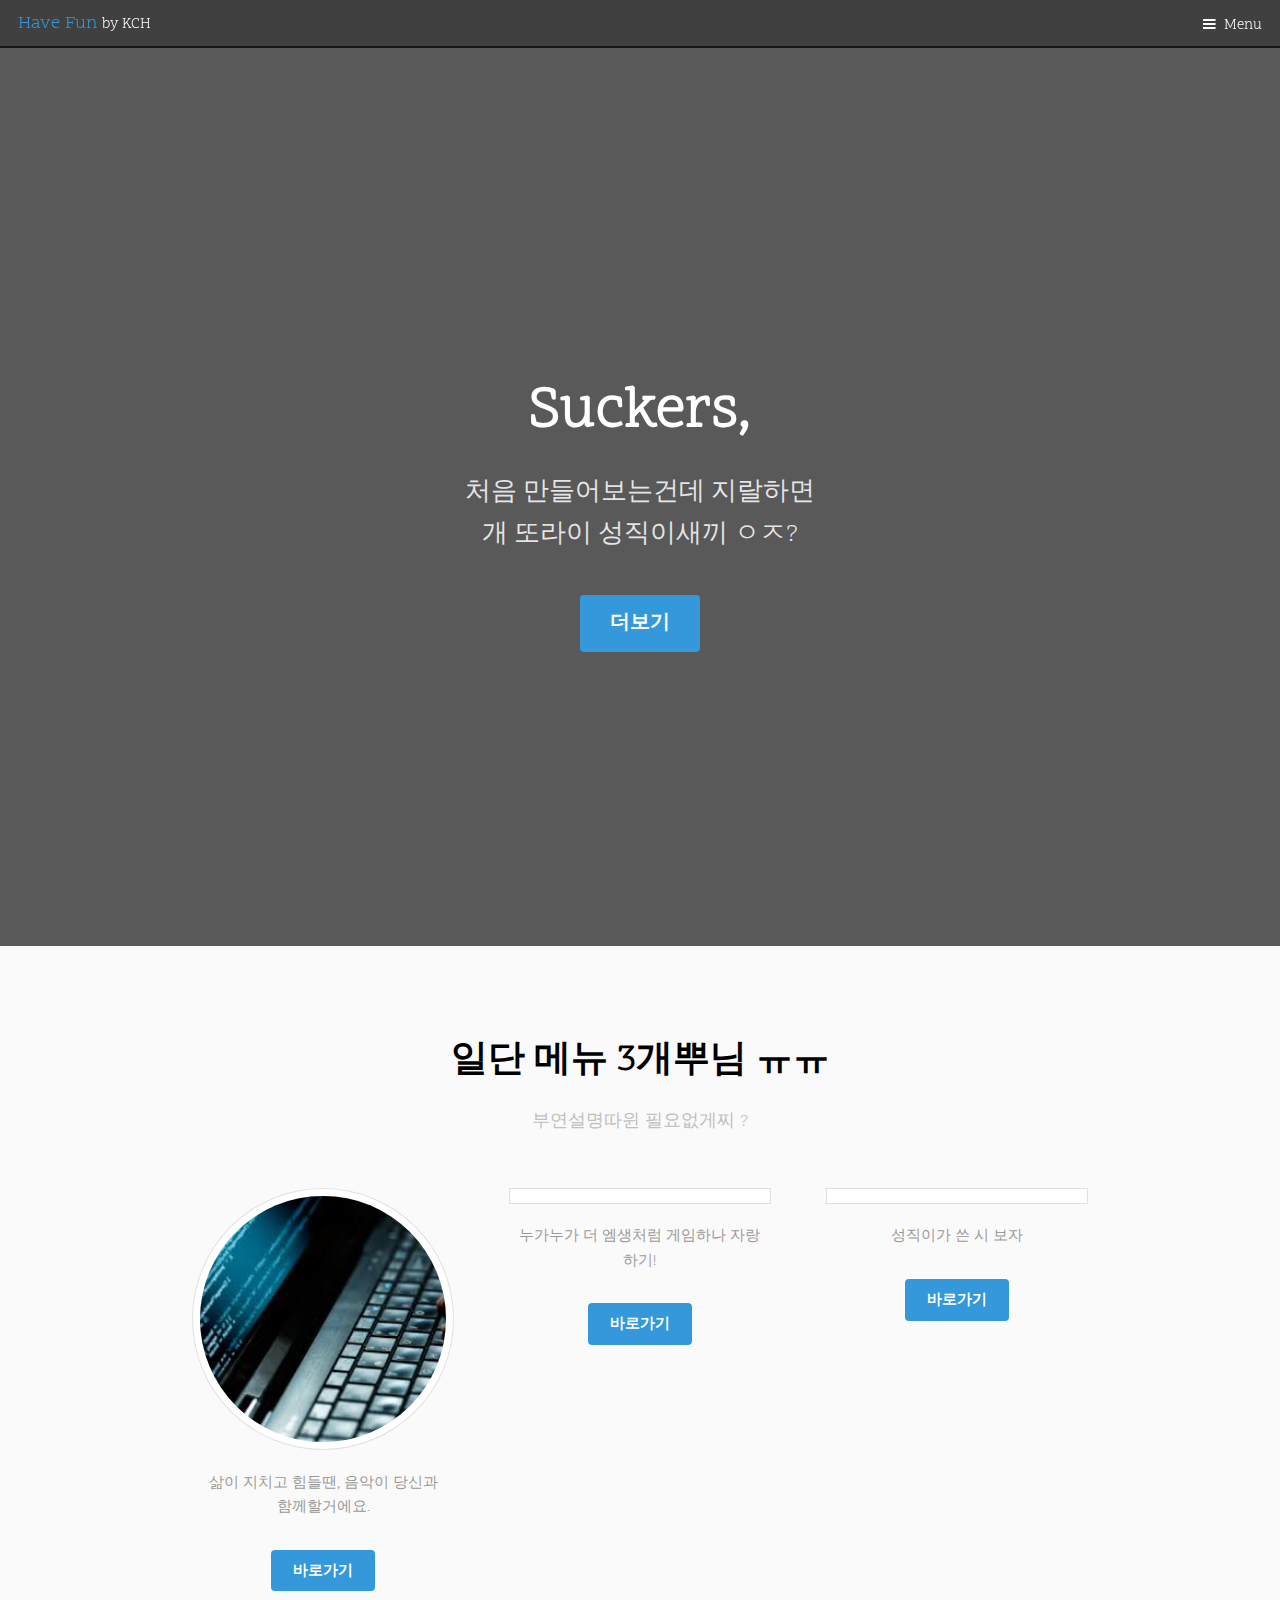
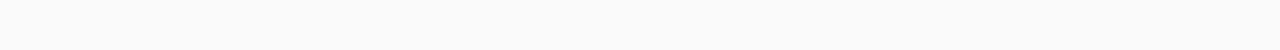
==== BangBae/index.html @ 7d3a0582 "this is new version" ====
<!DOCTYPE html>
<html>
<head>
<meta charset="utf-8">
<link rel="stylesheet" href="assets/css/main.css" />
<meta name="viewport" content="width=device-width, initial-scale=1" />
<meta name="description" content="방배동 삼총사의 음악, 시 공유 공간" />
<meta name="author" content="dadasa13@naver.com" />
<title>Lg.gg 방배동삼총사 미행하기</title>
</head>
<body class="subpage">
<!-- Header -->
  <header id="header">
    <div class="logo"><a href="index.html">Have Fun <span>by KCH</span></a></div>
    <a href="#menu">Menu</a>
  </header>

<!-- Nav -->
  <nav id="menu">
    <ul class="links">
      <li><a href="music.html">Music</a></li>
      <li><a href="game.html">Game</a></li>
    </ul>
  </nav>
  <!-- Banner -->
    <section id="banner">
      <div class="inner">
        <header>
          <h1>Suckers,</h1>
          <p>처음 만들어보는건데 지랄하면<br />개 또라이 성직이새끼 ㅇㅈ?</p>
        </header>
        <a href="#main" class="button big scrolly">더보기</a>
      </div>
    </section>

<!-- Main -->
<div id="main">
    <!-- Section -->
      <section class="wrapper style1">
        <div class="inner">
          <header class="align-center">
            <h2>일단 메뉴 3개뿌님 ㅠㅠ</h2>
            <p>부연설명따윈 필요없게찌 ?</p>
          </header>
          <div class="flex flex-3">
            <div class="col align-center">
              <div class="image round fit">
                <img src="[data-uri]" alt="" />
              </div>
              <p>삶이 지치고 힘들땐, 음악이 당신과 함께할거에요.</p>
              <a href="#" class="button">바로가기</a>
            </div>
            <div class="col align-center">
              <div class="image round fit">
                <img src="https://sapphirenation.net/wp-content/uploads/2017/07/steam2-320x320.jpg" alt="" />
              </div>
              <p>누가누가 더 엠생처럼 게임하나 자랑하기!</p>
              <a href="#" class="button">바로가기</a>
            </div>
            <div class="col align-center">
              <div class="image round fit">
                <img src="https://encrypted-tbn0.gstatic.com/images?q=tbn:ANd9GcQUKc3WonQdicKUyF29JamQzhBdy5pKnzh16ILfy3M6MS7zF0abfA" alt="" />
              </div>
              <p>성직이가 쓴 시 보자</p>
              <a href="#" class="button">바로가기</a>
            </div>
          </div>
        </div>
      </section>
  </div>
  <!-- Scripts -->
    <script src="assets/js/jquery.min.js"></script>
    <script src="assets/js/jquery.scrolly.min.js"></script>
    <script src="assets/js/jquery.scrollex.min.js"></script>
    <script src="assets/js/skel.min.js"></script>
    <script src="assets/js/util.js"></script>
    <script src="assets/js/main.js"></script>
</body>
</html>
---- BangBae/assets/css/main.css ----
@charset "UTF-8";
@import url(font-awesome.min.css);
@import url("https://fonts.googleapis.com/css?family=Scope+One|Trocchi");

/*
	Urban by TEMPLATED
	templated.co @templatedco
	Released for free under the Creative Commons Attribution 3.0 license (templated.co/license)
*/

/* Reset */

	html, body, div, span, applet, object, iframe, h1, h2, h3, h4, h5, h6, p, blockquote, pre, a, abbr, acronym, address, big, cite, code, del, dfn, em, img, ins, kbd, q, s, samp, small, strike, strong, sub, sup, tt, var, b, u, i, center, dl, dt, dd, ol, ul, li, fieldset, form, label, legend, table, caption, tbody, tfoot, thead, tr, th, td, article, aside, canvas, details, embed, figure, figcaption, footer, header, hgroup, menu, nav, output, ruby, section, summary, time, mark, audio, video {
		margin: 0;
		padding: 0;
		border: 0;
		font-size: 100%;
		font: inherit;
		vertical-align: baseline;
	}

	article, aside, details, figcaption, figure, footer, header, hgroup, menu, nav, section {
		display: block;
	}

	body {
		line-height: 1;
	}

	ol, ul {
		list-style: none;
	}

	blockquote, q {
		quotes: none;
	}

	blockquote:before, blockquote:after, q:before, q:after {
		content: '';
		content: none;
	}

	table {
		border-collapse: collapse;
		border-spacing: 0;
	}

	body {
		-webkit-text-size-adjust: none;
	}

/* Box Model */

	*, *:before, *:after {
		-moz-box-sizing: border-box;
		-webkit-box-sizing: border-box;
		box-sizing: border-box;
	}

/* Containers */

	.container {
		margin-left: auto;
		margin-right: auto;
	}

	.container.\31 25\25 {
		width: 100%;
		max-width: 100em;
		min-width: 80em;
	}

	.container.\37 5\25 {
		width: 60em;
	}

	.container.\35 0\25 {
		width: 40em;
	}

	.container.\32 5\25 {
		width: 20em;
	}

	.container {
		width: 80em;
	}

	@media screen and (max-width: 1680px) {

		.container.\31 25\25 {
			width: 100%;
			max-width: 100em;
			min-width: 80em;
		}

		.container.\37 5\25 {
			width: 60em;
		}

		.container.\35 0\25 {
			width: 40em;
		}

		.container.\32 5\25 {
			width: 20em;
		}

		.container {
			width: 80em;
		}

	}

	@media screen and (max-width: 1280px) {

		.container.\31 25\25 {
			width: 100%;
			max-width: 81.25em;
			min-width: 65em;
		}

		.container.\37 5\25 {
			width: 48.75em;
		}

		.container.\35 0\25 {
			width: 32.5em;
		}

		.container.\32 5\25 {
			width: 16.25em;
		}

		.container {
			width: 65em;
		}

	}

	@media screen and (max-width: 980px) {

		.container.\31 25\25 {
			width: 100%;
			max-width: 112.5%;
			min-width: 90%;
		}

		.container.\37 5\25 {
			width: 67.5%;
		}

		.container.\35 0\25 {
			width: 45%;
		}

		.container.\32 5\25 {
			width: 22.5%;
		}

		.container {
			width: 90%;
		}

	}

	@media screen and (max-width: 736px) {

		.container.\31 25\25 {
			width: 100%;
			max-width: 112.5%;
			min-width: 90%;
		}

		.container.\37 5\25 {
			width: 67.5%;
		}

		.container.\35 0\25 {
			width: 45%;
		}

		.container.\32 5\25 {
			width: 22.5%;
		}

		.container {
			width: 90% !important;
		}

	}

	@media screen and (max-width: 480px) {

		.container.\31 25\25 {
			width: 100%;
			max-width: 112.5%;
			min-width: 90%;
		}

		.container.\37 5\25 {
			width: 67.5%;
		}

		.container.\35 0\25 {
			width: 45%;
		}

		.container.\32 5\25 {
			width: 22.5%;
		}

		.container {
			width: 90% !important;
		}

	}

/* Grid */

	.row {
		border-bottom: solid 1px transparent;
		-moz-box-sizing: border-box;
		-webkit-box-sizing: border-box;
		box-sizing: border-box;
	}

	.row > * {
		float: left;
		-moz-box-sizing: border-box;
		-webkit-box-sizing: border-box;
		box-sizing: border-box;
	}

	.row:after, .row:before {
		content: '';
		display: block;
		clear: both;
		height: 0;
	}

	.row.uniform > * > :first-child {
		margin-top: 0;
	}

	.row.uniform > * > :last-child {
		margin-bottom: 0;
	}

	.row.\30 \25 > * {
		padding: 0 0 0 0em;
	}

	.row.\30 \25 {
		margin: 0 0 -1px 0em;
	}

	.row.uniform.\30 \25 > * {
		padding: 0em 0 0 0em;
	}

	.row.uniform.\30 \25 {
		margin: 0em 0 -1px 0em;
	}

	.row > * {
		padding: 0 0 0 2em;
	}

	.row {
		margin: 0 0 -1px -2em;
	}

	.row.uniform > * {
		padding: 2em 0 0 2em;
	}

	.row.uniform {
		margin: -2em 0 -1px -2em;
	}

	.row.\32 00\25 > * {
		padding: 0 0 0 4em;
	}

	.row.\32 00\25 {
		margin: 0 0 -1px -4em;
	}

	.row.uniform.\32 00\25 > * {
		padding: 4em 0 0 4em;
	}

	.row.uniform.\32 00\25 {
		margin: -4em 0 -1px -4em;
	}

	.row.\31 50\25 > * {
		padding: 0 0 0 3em;
	}

	.row.\31 50\25 {
		margin: 0 0 -1px -3em;
	}

	.row.uniform.\31 50\25 > * {
		padding: 3em 0 0 3em;
	}

	.row.uniform.\31 50\25 {
		margin: -3em 0 -1px -3em;
	}

	.row.\35 0\25 > * {
		padding: 0 0 0 1em;
	}

	.row.\35 0\25 {
		margin: 0 0 -1px -1em;
	}

	.row.uniform.\35 0\25 > * {
		padding: 1em 0 0 1em;
	}

	.row.uniform.\35 0\25 {
		margin: -1em 0 -1px -1em;
	}

	.row.\32 5\25 > * {
		padding: 0 0 0 0.5em;
	}

	.row.\32 5\25 {
		margin: 0 0 -1px -0.5em;
	}

	.row.uniform.\32 5\25 > * {
		padding: 0.5em 0 0 0.5em;
	}

	.row.uniform.\32 5\25 {
		margin: -0.5em 0 -1px -0.5em;
	}

	.\31 2u, .\31 2u\24 {
		width: 100%;
		clear: none;
		margin-left: 0;
	}

	.\31 1u, .\31 1u\24 {
		width: 91.6666666667%;
		clear: none;
		margin-left: 0;
	}

	.\31 0u, .\31 0u\24 {
		width: 83.3333333333%;
		clear: none;
		margin-left: 0;
	}

	.\39 u, .\39 u\24 {
		width: 75%;
		clear: none;
		margin-left: 0;
	}

	.\38 u, .\38 u\24 {
		width: 66.6666666667%;
		clear: none;
		margin-left: 0;
	}

	.\37 u, .\37 u\24 {
		width: 58.3333333333%;
		clear: none;
		margin-left: 0;
	}

	.\36 u, .\36 u\24 {
		width: 50%;
		clear: none;
		margin-left: 0;
	}

	.\35 u, .\35 u\24 {
		width: 41.6666666667%;
		clear: none;
		margin-left: 0;
	}

	.\34 u, .\34 u\24 {
		width: 33.3333333333%;
		clear: none;
		margin-left: 0;
	}

	.\33 u, .\33 u\24 {
		width: 25%;
		clear: none;
		margin-left: 0;
	}

	.\32 u, .\32 u\24 {
		width: 16.6666666667%;
		clear: none;
		margin-left: 0;
	}

	.\31 u, .\31 u\24 {
		width: 8.3333333333%;
		clear: none;
		margin-left: 0;
	}

	.\31 2u\24 + *,
	.\31 1u\24 + *,
	.\31 0u\24 + *,
	.\39 u\24 + *,
	.\38 u\24 + *,
	.\37 u\24 + *,
	.\36 u\24 + *,
	.\35 u\24 + *,
	.\34 u\24 + *,
	.\33 u\24 + *,
	.\32 u\24 + *,
	.\31 u\24 + * {
		clear: left;
	}

	.\-11u {
		margin-left: 91.66667%;
	}

	.\-10u {
		margin-left: 83.33333%;
	}

	.\-9u {
		margin-left: 75%;
	}

	.\-8u {
		margin-left: 66.66667%;
	}

	.\-7u {
		margin-left: 58.33333%;
	}

	.\-6u {
		margin-left: 50%;
	}

	.\-5u {
		margin-left: 41.66667%;
	}

	.\-4u {
		margin-left: 33.33333%;
	}

	.\-3u {
		margin-left: 25%;
	}

	.\-2u {
		margin-left: 16.66667%;
	}

	.\-1u {
		margin-left: 8.33333%;
	}

	@media screen and (max-width: 1680px) {

		.row > * {
			padding: 0 0 0 2em;
		}

		.row {
			margin: 0 0 -1px -2em;
		}

		.row.uniform > * {
			padding: 2em 0 0 2em;
		}

		.row.uniform {
			margin: -2em 0 -1px -2em;
		}

		.row.\32 00\25 > * {
			padding: 0 0 0 4em;
		}

		.row.\32 00\25 {
			margin: 0 0 -1px -4em;
		}

		.row.uniform.\32 00\25 > * {
			padding: 4em 0 0 4em;
		}

		.row.uniform.\32 00\25 {
			margin: -4em 0 -1px -4em;
		}

		.row.\31 50\25 > * {
			padding: 0 0 0 3em;
		}

		.row.\31 50\25 {
			margin: 0 0 -1px -3em;
		}

		.row.uniform.\31 50\25 > * {
			padding: 3em 0 0 3em;
		}

		.row.uniform.\31 50\25 {
			margin: -3em 0 -1px -3em;
		}

		.row.\35 0\25 > * {
			padding: 0 0 0 1em;
		}

		.row.\35 0\25 {
			margin: 0 0 -1px -1em;
		}

		.row.uniform.\35 0\25 > * {
			padding: 1em 0 0 1em;
		}

		.row.uniform.\35 0\25 {
			margin: -1em 0 -1px -1em;
		}

		.row.\32 5\25 > * {
			padding: 0 0 0 0.5em;
		}

		.row.\32 5\25 {
			margin: 0 0 -1px -0.5em;
		}

		.row.uniform.\32 5\25 > * {
			padding: 0.5em 0 0 0.5em;
		}

		.row.uniform.\32 5\25 {
			margin: -0.5em 0 -1px -0.5em;
		}

		.\31 2u\28xlarge\29, .\31 2u\24\28xlarge\29 {
			width: 100%;
			clear: none;
			margin-left: 0;
		}

		.\31 1u\28xlarge\29, .\31 1u\24\28xlarge\29 {
			width: 91.6666666667%;
			clear: none;
			margin-left: 0;
		}

		.\31 0u\28xlarge\29, .\31 0u\24\28xlarge\29 {
			width: 83.3333333333%;
			clear: none;
			margin-left: 0;
		}

		.\39 u\28xlarge\29, .\39 u\24\28xlarge\29 {
			width: 75%;
			clear: none;
			margin-left: 0;
		}

		.\38 u\28xlarge\29, .\38 u\24\28xlarge\29 {
			width: 66.6666666667%;
			clear: none;
			margin-left: 0;
		}

		.\37 u\28xlarge\29, .\37 u\24\28xlarge\29 {
			width: 58.3333333333%;
			clear: none;
			margin-left: 0;
		}

		.\36 u\28xlarge\29, .\36 u\24\28xlarge\29 {
			width: 50%;
			clear: none;
			margin-left: 0;
		}

		.\35 u\28xlarge\29, .\35 u\24\28xlarge\29 {
			width: 41.6666666667%;
			clear: none;
			margin-left: 0;
		}

		.\34 u\28xlarge\29, .\34 u\24\28xlarge\29 {
			width: 33.3333333333%;
			clear: none;
			margin-left: 0;
		}

		.\33 u\28xlarge\29, .\33 u\24\28xlarge\29 {
			width: 25%;
			clear: none;
			margin-left: 0;
		}

		.\32 u\28xlarge\29, .\32 u\24\28xlarge\29 {
			width: 16.6666666667%;
			clear: none;
			margin-left: 0;
		}

		.\31 u\28xlarge\29, .\31 u\24\28xlarge\29 {
			width: 8.3333333333%;
			clear: none;
			margin-left: 0;
		}

		.\31 2u\24\28xlarge\29 + *,
		.\31 1u\24\28xlarge\29 + *,
		.\31 0u\24\28xlarge\29 + *,
		.\39 u\24\28xlarge\29 + *,
		.\38 u\24\28xlarge\29 + *,
		.\37 u\24\28xlarge\29 + *,
		.\36 u\24\28xlarge\29 + *,
		.\35 u\24\28xlarge\29 + *,
		.\34 u\24\28xlarge\29 + *,
		.\33 u\24\28xlarge\29 + *,
		.\32 u\24\28xlarge\29 + *,
		.\31 u\24\28xlarge\29 + * {
			clear: left;
		}

		.\-11u\28xlarge\29 {
			margin-left: 91.66667%;
		}

		.\-10u\28xlarge\29 {
			margin-left: 83.33333%;
		}

		.\-9u\28xlarge\29 {
			margin-left: 75%;
		}

		.\-8u\28xlarge\29 {
			margin-left: 66.66667%;
		}

		.\-7u\28xlarge\29 {
			margin-left: 58.33333%;
		}

		.\-6u\28xlarge\29 {
			margin-left: 50%;
		}

		.\-5u\28xlarge\29 {
			margin-left: 41.66667%;
		}

		.\-4u\28xlarge\29 {
			margin-left: 33.33333%;
		}

		.\-3u\28xlarge\29 {
			margin-left: 25%;
		}

		.\-2u\28xlarge\29 {
			margin-left: 16.66667%;
		}

		.\-1u\28xlarge\29 {
			margin-left: 8.33333%;
		}

	}

	@media screen and (max-width: 1280px) {

		.row > * {
			padding: 0 0 0 1.5em;
		}

		.row {
			margin: 0 0 -1px -1.5em;
		}

		.row.uniform > * {
			padding: 1.5em 0 0 1.5em;
		}

		.row.uniform {
			margin: -1.5em 0 -1px -1.5em;
		}

		.row.\32 00\25 > * {
			padding: 0 0 0 3em;
		}

		.row.\32 00\25 {
			margin: 0 0 -1px -3em;
		}

		.row.uniform.\32 00\25 > * {
			padding: 3em 0 0 3em;
		}

		.row.uniform.\32 00\25 {
			margin: -3em 0 -1px -3em;
		}

		.row.\31 50\25 > * {
			padding: 0 0 0 2.25em;
		}

		.row.\31 50\25 {
			margin: 0 0 -1px -2.25em;
		}

		.row.uniform.\31 50\25 > * {
			padding: 2.25em 0 0 2.25em;
		}

		.row.uniform.\31 50\25 {
			margin: -2.25em 0 -1px -2.25em;
		}

		.row.\35 0\25 > * {
			padding: 0 0 0 0.75em;
		}

		.row.\35 0\25 {
			margin: 0 0 -1px -0.75em;
		}

		.row.uniform.\35 0\25 > * {
			padding: 0.75em 0 0 0.75em;
		}

		.row.uniform.\35 0\25 {
			margin: -0.75em 0 -1px -0.75em;
		}

		.row.\32 5\25 > * {
			padding: 0 0 0 0.375em;
		}

		.row.\32 5\25 {
			margin: 0 0 -1px -0.375em;
		}

		.row.uniform.\32 5\25 > * {
			padding: 0.375em 0 0 0.375em;
		}

		.row.uniform.\32 5\25 {
			margin: -0.375em 0 -1px -0.375em;
		}

		.\31 2u\28large\29, .\31 2u\24\28large\29 {
			width: 100%;
			clear: none;
			margin-left: 0;
		}

		.\31 1u\28large\29, .\31 1u\24\28large\29 {
			width: 91.6666666667%;
			clear: none;
			margin-left: 0;
		}

		.\31 0u\28large\29, .\31 0u\24\28large\29 {
			width: 83.3333333333%;
			clear: none;
			margin-left: 0;
		}

		.\39 u\28large\29, .\39 u\24\28large\29 {
			width: 75%;
			clear: none;
			margin-left: 0;
		}

		.\38 u\28large\29, .\38 u\24\28large\29 {
			width: 66.6666666667%;
			clear: none;
			margin-left: 0;
		}

		.\37 u\28large\29, .\37 u\24\28large\29 {
			width: 58.3333333333%;
			clear: none;
			margin-left: 0;
		}

		.\36 u\28large\29, .\36 u\24\28large\29 {
			width: 50%;
			clear: none;
			margin-left: 0;
		}

		.\35 u\28large\29, .\35 u\24\28large\29 {
			width: 41.6666666667%;
			clear: none;
			margin-left: 0;
		}

		.\34 u\28large\29, .\34 u\24\28large\29 {
			width: 33.3333333333%;
			clear: none;
			margin-left: 0;
		}

		.\33 u\28large\29, .\33 u\24\28large\29 {
			width: 25%;
			clear: none;
			margin-left: 0;
		}

		.\32 u\28large\29, .\32 u\24\28large\29 {
			width: 16.6666666667%;
			clear: none;
			margin-left: 0;
		}

		.\31 u\28large\29, .\31 u\24\28large\29 {
			width: 8.3333333333%;
			clear: none;
			margin-left: 0;
		}

		.\31 2u\24\28large\29 + *,
		.\31 1u\24\28large\29 + *,
		.\31 0u\24\28large\29 + *,
		.\39 u\24\28large\29 + *,
		.\38 u\24\28large\29 + *,
		.\37 u\24\28large\29 + *,
		.\36 u\24\28large\29 + *,
		.\35 u\24\28large\29 + *,
		.\34 u\24\28large\29 + *,
		.\33 u\24\28large\29 + *,
		.\32 u\24\28large\29 + *,
		.\31 u\24\28large\29 + * {
			clear: left;
		}

		.\-11u\28large\29 {
			margin-left: 91.66667%;
		}

		.\-10u\28large\29 {
			margin-left: 83.33333%;
		}

		.\-9u\28large\29 {
			margin-left: 75%;
		}

		.\-8u\28large\29 {
			margin-left: 66.66667%;
		}

		.\-7u\28large\29 {
			margin-left: 58.33333%;
		}

		.\-6u\28large\29 {
			margin-left: 50%;
		}

		.\-5u\28large\29 {
			margin-left: 41.66667%;
		}

		.\-4u\28large\29 {
			margin-left: 33.33333%;
		}

		.\-3u\28large\29 {
			margin-left: 25%;
		}

		.\-2u\28large\29 {
			margin-left: 16.66667%;
		}

		.\-1u\28large\29 {
			margin-left: 8.33333%;
		}

	}

	@media screen and (max-width: 980px) {

		.row > * {
			padding: 0 0 0 1.5em;
		}

		.row {
			margin: 0 0 -1px -1.5em;
		}

		.row.uniform > * {
			padding: 1.5em 0 0 1.5em;
		}

		.row.uniform {
			margin: -1.5em 0 -1px -1.5em;
		}

		.row.\32 00\25 > * {
			padding: 0 0 0 3em;
		}

		.row.\32 00\25 {
			margin: 0 0 -1px -3em;
		}

		.row.uniform.\32 00\25 > * {
			padding: 3em 0 0 3em;
		}

		.row.uniform.\32 00\25 {
			margin: -3em 0 -1px -3em;
		}

		.row.\31 50\25 > * {
			padding: 0 0 0 2.25em;
		}

		.row.\31 50\25 {
			margin: 0 0 -1px -2.25em;
		}

		.row.uniform.\31 50\25 > * {
			padding: 2.25em 0 0 2.25em;
		}

		.row.uniform.\31 50\25 {
			margin: -2.25em 0 -1px -2.25em;
		}

		.row.\35 0\25 > * {
			padding: 0 0 0 0.75em;
		}

		.row.\35 0\25 {
			margin: 0 0 -1px -0.75em;
		}

		.row.uniform.\35 0\25 > * {
			padding: 0.75em 0 0 0.75em;
		}

		.row.uniform.\35 0\25 {
			margin: -0.75em 0 -1px -0.75em;
		}

		.row.\32 5\25 > * {
			padding: 0 0 0 0.375em;
		}

		.row.\32 5\25 {
			margin: 0 0 -1px -0.375em;
		}

		.row.uniform.\32 5\25 > * {
			padding: 0.375em 0 0 0.375em;
		}

		.row.uniform.\32 5\25 {
			margin: -0.375em 0 -1px -0.375em;
		}

		.\31 2u\28medium\29, .\31 2u\24\28medium\29 {
			width: 100%;
			clear: none;
			margin-left: 0;
		}

		.\31 1u\28medium\29, .\31 1u\24\28medium\29 {
			width: 91.6666666667%;
			clear: none;
			margin-left: 0;
		}

		.\31 0u\28medium\29, .\31 0u\24\28medium\29 {
			width: 83.3333333333%;
			clear: none;
			margin-left: 0;
		}

		.\39 u\28medium\29, .\39 u\24\28medium\29 {
			width: 75%;
			clear: none;
			margin-left: 0;
		}

		.\38 u\28medium\29, .\38 u\24\28medium\29 {
			width: 66.6666666667%;
			clear: none;
			margin-left: 0;
		}

		.\37 u\28medium\29, .\37 u\24\28medium\29 {
			width: 58.3333333333%;
			clear: none;
			margin-left: 0;
		}

		.\36 u\28medium\29, .\36 u\24\28medium\29 {
			width: 50%;
			clear: none;
			margin-left: 0;
		}

		.\35 u\28medium\29, .\35 u\24\28medium\29 {
			width: 41.6666666667%;
			clear: none;
			margin-left: 0;
		}

		.\34 u\28medium\29, .\34 u\24\28medium\29 {
			width: 33.3333333333%;
			clear: none;
			margin-left: 0;
		}

		.\33 u\28medium\29, .\33 u\24\28medium\29 {
			width: 25%;
			clear: none;
			margin-left: 0;
		}

		.\32 u\28medium\29, .\32 u\24\28medium\29 {
			width: 16.6666666667%;
			clear: none;
			margin-left: 0;
		}

		.\31 u\28medium\29, .\31 u\24\28medium\29 {
			width: 8.3333333333%;
			clear: none;
			margin-left: 0;
		}

		.\31 2u\24\28medium\29 + *,
		.\31 1u\24\28medium\29 + *,
		.\31 0u\24\28medium\29 + *,
		.\39 u\24\28medium\29 + *,
		.\38 u\24\28medium\29 + *,
		.\37 u\24\28medium\29 + *,
		.\36 u\24\28medium\29 + *,
		.\35 u\24\28medium\29 + *,
		.\34 u\24\28medium\29 + *,
		.\33 u\24\28medium\29 + *,
		.\32 u\24\28medium\29 + *,
		.\31 u\24\28medium\29 + * {
			clear: left;
		}

		.\-11u\28medium\29 {
			margin-left: 91.66667%;
		}

		.\-10u\28medium\29 {
			margin-left: 83.33333%;
		}

		.\-9u\28medium\29 {
			margin-left: 75%;
		}

		.\-8u\28medium\29 {
			margin-left: 66.66667%;
		}

		.\-7u\28medium\29 {
			margin-left: 58.33333%;
		}

		.\-6u\28medium\29 {
			margin-left: 50%;
		}

		.\-5u\28medium\29 {
			margin-left: 41.66667%;
		}

		.\-4u\28medium\29 {
			margin-left: 33.33333%;
		}

		.\-3u\28medium\29 {
			margin-left: 25%;
		}

		.\-2u\28medium\29 {
			margin-left: 16.66667%;
		}

		.\-1u\28medium\29 {
			margin-left: 8.33333%;
		}

	}

	@media screen and (max-width: 736px) {

		.row > * {
			padding: 0 0 0 1.25em;
		}

		.row {
			margin: 0 0 -1px -1.25em;
		}

		.row.uniform > * {
			padding: 1.25em 0 0 1.25em;
		}

		.row.uniform {
			margin: -1.25em 0 -1px -1.25em;
		}

		.row.\32 00\25 > * {
			padding: 0 0 0 2.5em;
		}

		.row.\32 00\25 {
			margin: 0 0 -1px -2.5em;
		}

		.row.uniform.\32 00\25 > * {
			padding: 2.5em 0 0 2.5em;
		}

		.row.uniform.\32 00\25 {
			margin: -2.5em 0 -1px -2.5em;
		}

		.row.\31 50\25 > * {
			padding: 0 0 0 1.875em;
		}

		.row.\31 50\25 {
			margin: 0 0 -1px -1.875em;
		}

		.row.uniform.\31 50\25 > * {
			padding: 1.875em 0 0 1.875em;
		}

		.row.uniform.\31 50\25 {
			margin: -1.875em 0 -1px -1.875em;
		}

		.row.\35 0\25 > * {
			padding: 0 0 0 0.625em;
		}

		.row.\35 0\25 {
			margin: 0 0 -1px -0.625em;
		}

		.row.uniform.\35 0\25 > * {
			padding: 0.625em 0 0 0.625em;
		}

		.row.uniform.\35 0\25 {
			margin: -0.625em 0 -1px -0.625em;
		}

		.row.\32 5\25 > * {
			padding: 0 0 0 0.3125em;
		}

		.row.\32 5\25 {
			margin: 0 0 -1px -0.3125em;
		}

		.row.uniform.\32 5\25 > * {
			padding: 0.3125em 0 0 0.3125em;
		}

		.row.uniform.\32 5\25 {
			margin: -0.3125em 0 -1px -0.3125em;
		}

		.\31 2u\28small\29, .\31 2u\24\28small\29 {
			width: 100%;
			clear: none;
			margin-left: 0;
		}

		.\31 1u\28small\29, .\31 1u\24\28small\29 {
			width: 91.6666666667%;
			clear: none;
			margin-left: 0;
		}

		.\31 0u\28small\29, .\31 0u\24\28small\29 {
			width: 83.3333333333%;
			clear: none;
			margin-left: 0;
		}

		.\39 u\28small\29, .\39 u\24\28small\29 {
			width: 75%;
			clear: none;
			margin-left: 0;
		}

		.\38 u\28small\29, .\38 u\24\28small\29 {
			width: 66.6666666667%;
			clear: none;
			margin-left: 0;
		}

		.\37 u\28small\29, .\37 u\24\28small\29 {
			width: 58.3333333333%;
			clear: none;
			margin-left: 0;
		}

		.\36 u\28small\29, .\36 u\24\28small\29 {
			width: 50%;
			clear: none;
			margin-left: 0;
		}

		.\35 u\28small\29, .\35 u\24\28small\29 {
			width: 41.6666666667%;
			clear: none;
			margin-left: 0;
		}

		.\34 u\28small\29, .\34 u\24\28small\29 {
			width: 33.3333333333%;
			clear: none;
			margin-left: 0;
		}

		.\33 u\28small\29, .\33 u\24\28small\29 {
			width: 25%;
			clear: none;
			margin-left: 0;
		}

		.\32 u\28small\29, .\32 u\24\28small\29 {
			width: 16.6666666667%;
			clear: none;
			margin-left: 0;
		}

		.\31 u\28small\29, .\31 u\24\28small\29 {
			width: 8.3333333333%;
			clear: none;
			margin-left: 0;
		}

		.\31 2u\24\28small\29 + *,
		.\31 1u\24\28small\29 + *,
		.\31 0u\24\28small\29 + *,
		.\39 u\24\28small\29 + *,
		.\38 u\24\28small\29 + *,
		.\37 u\24\28small\29 + *,
		.\36 u\24\28small\29 + *,
		.\35 u\24\28small\29 + *,
		.\34 u\24\28small\29 + *,
		.\33 u\24\28small\29 + *,
		.\32 u\24\28small\29 + *,
		.\31 u\24\28small\29 + * {
			clear: left;
		}

		.\-11u\28small\29 {
			margin-left: 91.66667%;
		}

		.\-10u\28small\29 {
			margin-left: 83.33333%;
		}

		.\-9u\28small\29 {
			margin-left: 75%;
		}

		.\-8u\28small\29 {
			margin-left: 66.66667%;
		}

		.\-7u\28small\29 {
			margin-left: 58.33333%;
		}

		.\-6u\28small\29 {
			margin-left: 50%;
		}

		.\-5u\28small\29 {
			margin-left: 41.66667%;
		}

		.\-4u\28small\29 {
			margin-left: 33.33333%;
		}

		.\-3u\28small\29 {
			margin-left: 25%;
		}

		.\-2u\28small\29 {
			margin-left: 16.66667%;
		}

		.\-1u\28small\29 {
			margin-left: 8.33333%;
		}

	}

	@media screen and (max-width: 480px) {

		.row > * {
			padding: 0 0 0 1.25em;
		}

		.row {
			margin: 0 0 -1px -1.25em;
		}

		.row.uniform > * {
			padding: 1.25em 0 0 1.25em;
		}

		.row.uniform {
			margin: -1.25em 0 -1px -1.25em;
		}

		.row.\32 00\25 > * {
			padding: 0 0 0 2.5em;
		}

		.row.\32 00\25 {
			margin: 0 0 -1px -2.5em;
		}

		.row.uniform.\32 00\25 > * {
			padding: 2.5em 0 0 2.5em;
		}

		.row.uniform.\32 00\25 {
			margin: -2.5em 0 -1px -2.5em;
		}

		.row.\31 50\25 > * {
			padding: 0 0 0 1.875em;
		}

		.row.\31 50\25 {
			margin: 0 0 -1px -1.875em;
		}

		.row.uniform.\31 50\25 > * {
			padding: 1.875em 0 0 1.875em;
		}

		.row.uniform.\31 50\25 {
			margin: -1.875em 0 -1px -1.875em;
		}

		.row.\35 0\25 > * {
			padding: 0 0 0 0.625em;
		}

		.row.\35 0\25 {
			margin: 0 0 -1px -0.625em;
		}

		.row.uniform.\35 0\25 > * {
			padding: 0.625em 0 0 0.625em;
		}

		.row.uniform.\35 0\25 {
			margin: -0.625em 0 -1px -0.625em;
		}

		.row.\32 5\25 > * {
			padding: 0 0 0 0.3125em;
		}

		.row.\32 5\25 {
			margin: 0 0 -1px -0.3125em;
		}

		.row.uniform.\32 5\25 > * {
			padding: 0.3125em 0 0 0.3125em;
		}

		.row.uniform.\32 5\25 {
			margin: -0.3125em 0 -1px -0.3125em;
		}

		.\31 2u\28xsmall\29, .\31 2u\24\28xsmall\29 {
			width: 100%;
			clear: none;
			margin-left: 0;
		}

		.\31 1u\28xsmall\29, .\31 1u\24\28xsmall\29 {
			width: 91.6666666667%;
			clear: none;
			margin-left: 0;
		}

		.\31 0u\28xsmall\29, .\31 0u\24\28xsmall\29 {
			width: 83.3333333333%;
			clear: none;
			margin-left: 0;
		}

		.\39 u\28xsmall\29, .\39 u\24\28xsmall\29 {
			width: 75%;
			clear: none;
			margin-left: 0;
		}

		.\38 u\28xsmall\29, .\38 u\24\28xsmall\29 {
			width: 66.6666666667%;
			clear: none;
			margin-left: 0;
		}

		.\37 u\28xsmall\29, .\37 u\24\28xsmall\29 {
			width: 58.3333333333%;
			clear: none;
			margin-left: 0;
		}

		.\36 u\28xsmall\29, .\36 u\24\28xsmall\29 {
			width: 50%;
			clear: none;
			margin-left: 0;
		}

		.\35 u\28xsmall\29, .\35 u\24\28xsmall\29 {
			width: 41.6666666667%;
			clear: none;
			margin-left: 0;
		}

		.\34 u\28xsmall\29, .\34 u\24\28xsmall\29 {
			width: 33.3333333333%;
			clear: none;
			margin-left: 0;
		}

		.\33 u\28xsmall\29, .\33 u\24\28xsmall\29 {
			width: 25%;
			clear: none;
			margin-left: 0;
		}

		.\32 u\28xsmall\29, .\32 u\24\28xsmall\29 {
			width: 16.6666666667%;
			clear: none;
			margin-left: 0;
		}

		.\31 u\28xsmall\29, .\31 u\24\28xsmall\29 {
			width: 8.3333333333%;
			clear: none;
			margin-left: 0;
		}

		.\31 2u\24\28xsmall\29 + *,
		.\31 1u\24\28xsmall\29 + *,
		.\31 0u\24\28xsmall\29 + *,
		.\39 u\24\28xsmall\29 + *,
		.\38 u\24\28xsmall\29 + *,
		.\37 u\24\28xsmall\29 + *,
		.\36 u\24\28xsmall\29 + *,
		.\35 u\24\28xsmall\29 + *,
		.\34 u\24\28xsmall\29 + *,
		.\33 u\24\28xsmall\29 + *,
		.\32 u\24\28xsmall\29 + *,
		.\31 u\24\28xsmall\29 + * {
			clear: left;
		}

		.\-11u\28xsmall\29 {
			margin-left: 91.66667%;
		}

		.\-10u\28xsmall\29 {
			margin-left: 83.33333%;
		}

		.\-9u\28xsmall\29 {
			margin-left: 75%;
		}

		.\-8u\28xsmall\29 {
			margin-left: 66.66667%;
		}

		.\-7u\28xsmall\29 {
			margin-left: 58.33333%;
		}

		.\-6u\28xsmall\29 {
			margin-left: 50%;
		}

		.\-5u\28xsmall\29 {
			margin-left: 41.66667%;
		}

		.\-4u\28xsmall\29 {
			margin-left: 33.33333%;
		}

		.\-3u\28xsmall\29 {
			margin-left: 25%;
		}

		.\-2u\28xsmall\29 {
			margin-left: 16.66667%;
		}

		.\-1u\28xsmall\29 {
			margin-left: 8.33333%;
		}

	}

/* Basic */

	@-ms-viewport {
		width: device-width;
	}

	body {
		-ms-overflow-style: scrollbar;
	}

	@media screen and (max-width: 480px) {

		html, body {
			min-width: 320px;
		}

	}

	body {
		background: #fff;
	}

		body.is-loading *, body.is-loading *:before, body.is-loading *:after {
			-moz-animation: none !important;
			-webkit-animation: none !important;
			-ms-animation: none !important;
			animation: none !important;
			-moz-transition: none !important;
			-webkit-transition: none !important;
			-ms-transition: none !important;
			transition: none !important;
		}

/* Type */

	body {
		background-color: #fff;
		color: #999999;
	}

	body, input, select, textarea {
		font-family: "Scope One", serif;
		font-size: 13pt;
		font-weight: 300;
		line-height: 1.65;
	}

		@media screen and (max-width: 1680px) {

			body, input, select, textarea {
				font-size: 11pt;
			}

		}

		@media screen and (max-width: 1280px) {

			body, input, select, textarea {
				font-size: 11pt;
			}

		}

		@media screen and (max-width: 980px) {

			body, input, select, textarea {
				font-size: 12pt;
			}

		}

		@media screen and (max-width: 736px) {

			body, input, select, textarea {
				font-size: 12pt;
			}

		}

		@media screen and (max-width: 480px) {

			body, input, select, textarea {
				font-size: 12pt;
			}

		}

	a {
		-moz-transition: color 0.2s ease-in-out;
		-webkit-transition: color 0.2s ease-in-out;
		-ms-transition: color 0.2s ease-in-out;
		transition: color 0.2s ease-in-out;
		text-decoration: none;
	}

	strong, b {
		font-weight: 700;
	}

	em, i {
		font-style: italic;
	}

	p {
		margin: 0 0 2em 0;
	}

	h1, h2, h3, h4, h5, h6 {
		font-weight: 700;
		line-height: 1.5;
		margin: 0 0 1em 0;
	}

		h1 a, h2 a, h3 a, h4 a, h5 a, h6 a {
			color: inherit;
			text-decoration: none;
		}

	h1 {
		font-size: 3em;
		margin-bottom: .25em;
	}

		@media screen and (max-width: 736px) {

			h1 {
				font-size: 2.5em;
			}

		}

	h2 {
		font-size: 2.5em;
	}

		@media screen and (max-width: 736px) {

			h2 {
				font-size: 2em;
			}

		}

		@media screen and (max-width: 480px) {

			h2 {
				font-size: 1.5em;
			}

		}

	h3 {
		font-size: 1.75em;
	}

		@media screen and (max-width: 736px) {

			h3 {
				font-size: 1.5em;
			}

		}

		@media screen and (max-width: 480px) {

			h3 {
				font-size: 1.25em;
			}

		}

	h4 {
		font-size: 1.5em;
	}

	h5 {
		font-size: 0.9em;
	}

	h6 {
		font-size: 0.7em;
	}

	sub {
		font-size: 0.8em;
		position: relative;
		top: 0.5em;
	}

	sup {
		font-size: 0.8em;
		position: relative;
		top: -0.5em;
	}

	blockquote {
		border-left: solid 4px;
		font-style: italic;
		margin: 0 0 2em 0;
		padding: 0.5em 0 0.5em 2em;
	}

	code {
		border-radius: 4px;
		border: solid 1px;
		font-family: "Courier New", monospace;
		font-size: 0.9em;
		margin: 0 0.25em;
		padding: 0.25em 0.65em;
	}

	pre {
		-webkit-overflow-scrolling: touch;
		font-family: "Courier New", monospace;
		font-size: 0.9em;
		margin: 0 0 2em 0;
	}

		pre code {
			display: block;
			line-height: 1.75;
			padding: 1em 1.5em;
			overflow-x: auto;
		}

	header p {
		font-size: 1.25em;
	}

	hr {
		border: 0;
		border-bottom: solid 1px;
		margin: 2em 0;
	}

		hr.major {
			margin: 3em 0;
		}

	.align-left {
		text-align: left;
	}

	.align-center {
		text-align: center;
	}

	.align-right {
		text-align: right;
	}

	input, select, textarea {
		color: #000;
	}

	a {
		color: #999999;
	}

		a:hover {
			color: rgba(153, 153, 153, 0.5);
		}

	strong, b {
		color: #000;
	}

	h1, h2, h3, h4, h5, h6 {
		color: #000;
	}

	blockquote {
		border-left-color: rgba(0, 0, 0, 0.1);
	}

	code {
		background: rgba(0, 0, 0, 0.075);
		border-color: rgba(0, 0, 0, 0.1);
	}

	hr {
		border-bottom-color: rgba(0, 0, 0, 0.1);
	}

/* Box */

	.box {
		border-radius: 4px;
		border: solid 1px;
		margin-bottom: 2em;
		padding: 1.5em;
	}

		.box > :last-child,
		.box > :last-child > :last-child,
		.box > :last-child > :last-child > :last-child {
			margin-bottom: 0;
		}

		.box.alt {
			border: 0;
			border-radius: 0;
			padding: 0;
		}

	.box {
		border-color: rgba(0, 0, 0, 0.1);
	}

/* Button */

	input[type="submit"],
	input[type="reset"],
	input[type="button"],
	button,
	.button {
		-moz-appearance: none;
		-webkit-appearance: none;
		-ms-appearance: none;
		appearance: none;
		-moz-transition: background-color 0.2s ease-in-out, color 0.2s ease-in-out;
		-webkit-transition: background-color 0.2s ease-in-out, color 0.2s ease-in-out;
		-ms-transition: background-color 0.2s ease-in-out, color 0.2s ease-in-out;
		transition: background-color 0.2s ease-in-out, color 0.2s ease-in-out;
		border-radius: 4px;
		border: 0;
		cursor: pointer;
		display: inline-block;
		font-weight: 700;
		height: 2.85em;
		line-height: 2.95em;
		padding: 0 1.5em;
		text-align: center;
		text-decoration: none;
		white-space: nowrap;
	}

		input[type="submit"].icon,
		input[type="reset"].icon,
		input[type="button"].icon,
		button.icon,
		.button.icon {
			padding-left: 1.35em;
		}

			input[type="submit"].icon:before,
			input[type="reset"].icon:before,
			input[type="button"].icon:before,
			button.icon:before,
			.button.icon:before {
				margin-right: 0.5em;
			}

		input[type="submit"].fit,
		input[type="reset"].fit,
		input[type="button"].fit,
		button.fit,
		.button.fit {
			display: block;
			margin: 0 0 1em 0;
			width: 100%;
		}

		input[type="submit"].small,
		input[type="reset"].small,
		input[type="button"].small,
		button.small,
		.button.small {
			font-size: 0.8em;
		}

		input[type="submit"].big,
		input[type="reset"].big,
		input[type="button"].big,
		button.big,
		.button.big {
			font-size: 1.35em;
		}

		input[type="submit"].disabled, input[type="submit"]:disabled,
		input[type="reset"].disabled,
		input[type="reset"]:disabled,
		input[type="button"].disabled,
		input[type="button"]:disabled,
		button.disabled,
		button:disabled,
		.button.disabled,
		.button:disabled {
			-moz-pointer-events: none;
			-webkit-pointer-events: none;
			-ms-pointer-events: none;
			pointer-events: none;
			opacity: 0.25;
		}

		@media screen and (max-width: 480px) {

			input[type="submit"],
			input[type="reset"],
			input[type="button"],
			button,
			.button {
				padding: 0;
				width: 100%;
			}

		}

	input[type="submit"],
	input[type="reset"],
	input[type="button"],
	button,
	.button {
		background-color: #3498db;
		color: #fff !important;
	}

		input[type="submit"]:hover,
		input[type="reset"]:hover,
		input[type="button"]:hover,
		button:hover,
		.button:hover {
			background-color: #4aa3df;
		}

		input[type="submit"]:active,
		input[type="reset"]:active,
		input[type="button"]:active,
		button:active,
		.button:active {
			background-color: #258cd1;
		}

		input[type="submit"].alt,
		input[type="reset"].alt,
		input[type="button"].alt,
		button.alt,
		.button.alt {
			background-color: transparent;
			box-shadow: inset 0 0 0 2px rgba(0, 0, 0, 0.1);
			color: #000 !important;
		}

			input[type="submit"].alt:hover,
			input[type="reset"].alt:hover,
			input[type="button"].alt:hover,
			button.alt:hover,
			.button.alt:hover {
				background-color: rgba(0, 0, 0, 0.075);
			}

			input[type="submit"].alt:active,
			input[type="reset"].alt:active,
			input[type="button"].alt:active,
			button.alt:active,
			.button.alt:active {
				background-color: rgba(0, 0, 0, 0.15);
			}

			input[type="submit"].alt.icon:before,
			input[type="reset"].alt.icon:before,
			input[type="button"].alt.icon:before,
			button.alt.icon:before,
			.button.alt.icon:before {
				color: #bfbfbf;
			}

		input[type="submit"].special,
		input[type="reset"].special,
		input[type="button"].special,
		button.special,
		.button.special {
			background-color: #fafafa;
			color: #000 !important;
		}

			input[type="submit"].special:hover,
			input[type="reset"].special:hover,
			input[type="button"].special:hover,
			button.special:hover,
			.button.special:hover {
				background-color: white;
			}

			input[type="submit"].special:active,
			input[type="reset"].special:active,
			input[type="button"].special:active,
			button.special:active,
			.button.special:active {
				background-color: #ededed;
			}

/* Flex */

	.flex {
		display: -ms-flexbox;
		-ms-flex-pack: justify;
		display: -moz-flex;
		display: -webkit-flex;
		display: -ms-flex;
		display: flex;
		-moz-flex-wrap: wrap;
		-webkit-flex-wrap: wrap;
		-ms-flex-wrap: wrap;
		flex-wrap: wrap;
		-moz-justify-content: space-between;
		-webkit-justify-content: space-between;
		-ms-justify-content: space-between;
		justify-content: space-between;
	}

		.flex.flex-2, .flex.flex-3 {
			-moz-align-items: stretch;
			-webkit-align-items: stretch;
			-ms-align-items: stretch;
			align-items: stretch;
		}

			.flex.flex-2.center, .flex.flex-3.center {
				-moz-align-items: center;
				-webkit-align-items: center;
				-ms-align-items: center;
				align-items: center;
			}

		.flex.flex-2 .col {
			width: 48%;
		}

			.flex.flex-2 .col.col1 {
				width: 30%;
			}

			.flex.flex-2 .col.col2 {
				width: 66%;
			}

			@media screen and (max-width: 736px) {

				.flex.flex-2 .col.col1, .flex.flex-2 .col.col2 {
					width: 100%;
					margin-bottom: 2em;
				}

					.flex.flex-2 .col.col1 .image, .flex.flex-2 .col.col2 .image {
						max-width: 60%;
						margin: 0 auto 2em auto;
					}

			}

		.flex.flex-3 .col {
			width: 28%;
		}

			@media screen and (max-width: 736px) {

				.flex.flex-3 .col {
					width: 100%;
					margin-bottom: 2em;
				}

					.flex.flex-3 .col .image {
						max-width: 60%;
						margin: 0 auto 2em auto;
					}

			}

		.flex.flex-4 .col {
			width: 22%;
		}

		.flex.flex-tabs {
			-moz-flex-wrap: nowrap;
			-webkit-flex-wrap: nowrap;
			-ms-flex-wrap: nowrap;
			flex-wrap: nowrap;
		}

			.flex.flex-tabs ul {
				width: 20%;
			}

			.flex.flex-tabs .tabs {
				width: 77%;
			}

		@media screen and (max-width: 980px) {

			.flex.flex-4 .col {
				width: 48%;
			}

			.flex.flex-tabs ul {
				width: 30%;
			}

			.flex.flex-tabs .tabs {
				width: 67%;
			}

			.flex.flex-tabs .flex-3 .col {
				width: 48%;
			}

		}

		@media screen and (max-width: 736px) {

			.flex.flex-2 .col, .flex.flex-3 .col, .flex.flex-4 .col {
				width: 100%;
				-moz-order: 2;
				-webkit-order: 2;
				-ms-order: 2;
				order: 2;
			}

				.flex.flex-2 .col.first, .flex.flex-3 .col.first, .flex.flex-4 .col.first {
					-moz-order: 1;
					-webkit-order: 1;
					-ms-order: 1;
					order: 1;
				}

			.flex.flex-tabs {
				-moz-flex-wrap: wrap;
				-webkit-flex-wrap: wrap;
				-ms-flex-wrap: wrap;
				flex-wrap: wrap;
			}

				.flex.flex-tabs ul {
					width: 100%;
				}

				.flex.flex-tabs .tabs {
					width: 100%;
				}

				.flex.flex-tabs .flex-3 .col {
					width: 100%;
				}

		}

/* Form */

	form {
		margin: 0 0 2em 0;
	}

	label {
		display: block;
		font-size: 0.9em;
		font-weight: 700;
		margin: 0 0 1em 0;
	}

	input[type="text"],
	input[type="password"],
	input[type="email"],
	select,
	textarea {
		-moz-appearance: none;
		-webkit-appearance: none;
		-ms-appearance: none;
		appearance: none;
		border-radius: 4px;
		border: none;
		border: solid 1px;
		color: inherit;
		display: block;
		outline: 0;
		padding: 0 1em;
		text-decoration: none;
		width: 100%;
	}

		input[type="text"]:invalid,
		input[type="password"]:invalid,
		input[type="email"]:invalid,
		select:invalid,
		textarea:invalid {
			box-shadow: none;
		}

	.select-wrapper {
		text-decoration: none;
		display: block;
		position: relative;
	}

		.select-wrapper:before {
			-moz-osx-font-smoothing: grayscale;
			-webkit-font-smoothing: antialiased;
			font-family: FontAwesome;
			font-style: normal;
			font-weight: normal;
			text-transform: none !important;
		}

		.select-wrapper:before {
			content: '\f078';
			display: block;
			height: 2.75em;
			line-height: 2.75em;
			pointer-events: none;
			position: absolute;
			right: 0;
			text-align: center;
			top: 0;
			width: 2.75em;
		}

		.select-wrapper select::-ms-expand {
			display: none;
		}

	input[type="text"],
	input[type="password"],
	input[type="email"],
	select {
		height: 2.75em;
	}

	textarea {
		padding: 0.75em 1em;
	}

	input[type="checkbox"],
	input[type="radio"] {
		-moz-appearance: none;
		-webkit-appearance: none;
		-ms-appearance: none;
		appearance: none;
		display: block;
		float: left;
		margin-right: -2em;
		opacity: 0;
		width: 1em;
		z-index: -1;
	}

		input[type="checkbox"] + label,
		input[type="radio"] + label {
			text-decoration: none;
			cursor: pointer;
			display: inline-block;
			font-size: 1em;
			font-weight: 300;
			padding-left: 2.4em;
			padding-right: 0.75em;
			position: relative;
		}

			input[type="checkbox"] + label:before,
			input[type="radio"] + label:before {
				-moz-osx-font-smoothing: grayscale;
				-webkit-font-smoothing: antialiased;
				font-family: FontAwesome;
				font-style: normal;
				font-weight: normal;
				text-transform: none !important;
			}

			input[type="checkbox"] + label:before,
			input[type="radio"] + label:before {
				border-radius: 4px;
				border: solid 1px;
				content: '';
				display: inline-block;
				height: 1.65em;
				left: 0;
				line-height: 1.58125em;
				position: absolute;
				text-align: center;
				top: 0;
				width: 1.65em;
			}

		input[type="checkbox"]:checked + label:before,
		input[type="radio"]:checked + label:before {
			content: '\f00c';
		}

	input[type="checkbox"] + label:before {
		border-radius: 4px;
	}

	input[type="radio"] + label:before {
		border-radius: 100%;
	}

	::-webkit-input-placeholder {
		opacity: 1.0;
	}

	:-moz-placeholder {
		opacity: 1.0;
	}

	::-moz-placeholder {
		opacity: 1.0;
	}

	:-ms-input-placeholder {
		opacity: 1.0;
	}

	.formerize-placeholder {
		opacity: 1.0;
	}

	label {
		color: #000;
	}

	input[type="text"],
	input[type="password"],
	input[type="email"],
	select,
	textarea {
		background: rgba(0, 0, 0, 0.075);
		border-color: rgba(0, 0, 0, 0.1);
	}

		input[type="text"]:focus,
		input[type="password"]:focus,
		input[type="email"]:focus,
		select:focus,
		textarea:focus {
			border-color: #fafafa;
			box-shadow: 0 0 0 1px #fafafa;
		}

	.select-wrapper:before {
		color: rgba(0, 0, 0, 0.1);
	}

	input[type="checkbox"] + label,
	input[type="radio"] + label {
		color: #999999;
	}

		input[type="checkbox"] + label:before,
		input[type="radio"] + label:before {
			background: rgba(0, 0, 0, 0.075);
			border-color: rgba(0, 0, 0, 0.1);
		}

	input[type="checkbox"]:checked + label:before,
	input[type="radio"]:checked + label:before {
		background-color: #fafafa;
		border-color: #fafafa;
		color: #000;
	}

	input[type="checkbox"]:focus + label:before,
	input[type="radio"]:focus + label:before {
		border-color: #fafafa;
		box-shadow: 0 0 0 1px #fafafa;
	}

	::-webkit-input-placeholder {
		color: #bfbfbf !important;
	}

	:-moz-placeholder {
		color: #bfbfbf !important;
	}

	::-moz-placeholder {
		color: #bfbfbf !important;
	}

	:-ms-input-placeholder {
		color: #bfbfbf !important;
	}

	.formerize-placeholder {
		color: #bfbfbf !important;
	}

/* Icon */

	.icon {
		text-decoration: none;
		border-bottom: none;
		position: relative;
	}

		.icon:before {
			-moz-osx-font-smoothing: grayscale;
			-webkit-font-smoothing: antialiased;
			font-family: FontAwesome;
			font-style: normal;
			font-weight: normal;
			text-transform: none !important;
		}

		.icon > .label {
			display: none;
		}

/* Image */

	.image {
		border: 0;
		display: inline-block;
		position: relative;
		box-shadow: 0px 0px 0px 7px #fff, 0px 0px 0px 8px rgba(0, 0, 0, 0.1);
	}

		.image img {
			display: block;
		}

		.image.left, .image.right {
			max-width: 40%;
		}

			.image.left img, .image.right img {
				width: 100%;
			}

		.image.left {
			float: left;
			margin: 0 1.5em 1em 0;
			top: 0.25em;
		}

		.image.right {
			float: right;
			margin: 0 0 1em 1.5em;
			top: 0.25em;
		}

		.image.fit {
			display: block;
			margin: 0 0 2em 0;
			width: 100%;
		}

			.image.fit img {
				width: 100%;
			}

		.image.round {
			border-radius: 100%;
		}

			.image.round img {
				border-radius: 100%;
			}

		.image.main {
			display: block;
			margin: 0 0 3em 0;
			width: 100%;
		}

			.image.main img {
				width: 100%;
			}

	.video-wrapper {
		position: relative;
		padding-bottom: 56.25%;
	/* 16:9 */

		padding-top: 25px;
		height: 0;
	}

		.video-wrapper iframe, .video-wrapper object, .video-wrapper embed {
			position: absolute;
			top: 0;
			left: 0;
			width: 100%;
			height: 100%;
		}

/* List */

	ol {
		list-style: decimal;
		margin: 0 0 2em 0;
		padding-left: 1.25em;
	}

		ol li {
			padding-left: 0.25em;
		}

	ul {
		list-style: disc;
		margin: 0 0 2em 0;
		padding-left: 1em;
	}

		ul li {
			padding-left: 0.5em;
		}

		ul.alt {
			list-style: none;
			padding-left: 0;
		}

			ul.alt li {
				border-top: solid 1px;
				padding: 0.5em 0;
			}

				ul.alt li:first-child {
					border-top: 0;
					padding-top: 0;
				}

		ul.icons {
			cursor: default;
			list-style: none;
			padding-left: 0;
		}

			ul.icons li {
				display: inline-block;
				padding: 0 2em 0 0;
			}

				ul.icons li:last-child {
					padding-right: 0;
				}

				ul.icons li .icon:before {
					font-size: 2em;
				}

		ul.actions {
			cursor: default;
			list-style: none;
			padding-left: 0;
		}

			ul.actions li {
				display: inline-block;
				padding: 0 1em 0 0;
				vertical-align: middle;
			}

				ul.actions li:last-child {
					padding-right: 0;
				}

			ul.actions.small li {
				padding: 0 0.5em 0 0;
			}

			ul.actions.vertical li {
				display: block;
				padding: 1em 0 0 0;
			}

				ul.actions.vertical li:first-child {
					padding-top: 0;
				}

				ul.actions.vertical li > * {
					margin-bottom: 0;
				}

			ul.actions.vertical.small li {
				padding: 0.5em 0 0 0;
			}

				ul.actions.vertical.small li:first-child {
					padding-top: 0;
				}

			ul.actions.fit {
				display: table;
				margin-left: -1em;
				padding: 0;
				table-layout: fixed;
				width: calc(100% + 1em);
			}

				ul.actions.fit li {
					display: table-cell;
					padding: 0 0 0 1em;
				}

					ul.actions.fit li > * {
						margin-bottom: 0;
					}

				ul.actions.fit.small {
					margin-left: -0.5em;
					width: calc(100% + 0.5em);
				}

					ul.actions.fit.small li {
						padding: 0 0 0 0.5em;
					}

			@media screen and (max-width: 480px) {

				ul.actions {
					margin: 0 0 2em 0;
				}

					ul.actions li {
						padding: 1em 0 0 0;
						display: block;
						text-align: center;
						width: 100%;
					}

						ul.actions li:first-child {
							padding-top: 0;
						}

						ul.actions li > * {
							width: 100%;
							margin: 0 !important;
						}

							ul.actions li > *.icon:before {
								margin-left: -2em;
							}

					ul.actions.small li {
						padding: 0.5em 0 0 0;
					}

						ul.actions.small li:first-child {
							padding-top: 0;
						}

			}

	dl {
		margin: 0 0 2em 0;
	}

		dl dt {
			display: block;
			font-weight: 700;
			margin: 0 0 1em 0;
		}

		dl dd {
			margin-left: 2em;
		}

	ul.alt li {
		border-top-color: rgba(0, 0, 0, 0.1);
	}

/* Section/Article */

	section.special, article.special {
		text-align: center;
	}

	header p {
		position: relative;
		margin: 0 0 1.5em 0;
	}

	header h2 + p {
		font-size: 1.25em;
		margin-top: -1em;
	}

	header h3 + p {
		font-size: 1.1em;
		margin-top: -0.8em;
	}

	header h4 + p,
	header h5 + p,
	header h6 + p {
		font-size: 0.9em;
		margin-top: -0.6em;
	}

	header p {
		color: #bfbfbf;
	}

/* Tab */

	ul.tab-list {
		list-style: none;
		margin: 0 0 1em 0;
		padding: 0;
	}

		ul.tab-list li a {
			background: rgba(255, 255, 255, 0.075);
			border-radius: 4px;
			color: rgba(255, 255, 255, 0.5) !important;
			margin-bottom: .5em;
			padding: .5em 1em;
			display: inline-block;
			width: 100%;
		}

			ul.tab-list li a.active {
				background: #aa14cc;
				color: #fff !important;
			}

			ul.tab-list li a:hover {
				background: #693dcc;
				color: #fff !important;
			}

	.tab {
		display: none;
	}

		.tab.active {
			display: -ms-flexbox;
			display: -moz-flex;
			display: -webkit-flex;
			display: -ms-flex;
			display: flex;
		}

/* Table */

	.table-wrapper {
		-webkit-overflow-scrolling: touch;
		overflow-x: auto;
	}

	table {
		margin: 0 0 2em 0;
		width: 100%;
	}

		table tbody tr {
			border: solid 1px;
			border-left: 0;
			border-right: 0;
		}

		table td {
			padding: 0.75em 0.75em;
		}

		table th {
			font-size: 0.9em;
			font-weight: 700;
			padding: 0 0.75em 0.75em 0.75em;
			text-align: left;
		}

		table thead {
			border-bottom: solid 2px;
		}

		table tfoot {
			border-top: solid 2px;
		}

		table.alt {
			border-collapse: separate;
		}

			table.alt tbody tr td {
				border: solid 1px;
				border-left-width: 0;
				border-top-width: 0;
			}

				table.alt tbody tr td:first-child {
					border-left-width: 1px;
				}

			table.alt tbody tr:first-child td {
				border-top-width: 1px;
			}

			table.alt thead {
				border-bottom: 0;
			}

			table.alt tfoot {
				border-top: 0;
			}

	table tbody tr {
		border-color: rgba(0, 0, 0, 0.1);
	}

		table tbody tr:nth-child(2n + 1) {
			background-color: rgba(0, 0, 0, 0.075);
		}

	table th {
		color: #000;
	}

	table thead {
		border-bottom-color: rgba(0, 0, 0, 0.1);
	}

	table tfoot {
		border-top-color: rgba(0, 0, 0, 0.1);
	}

	table.alt tbody tr td {
		border-color: rgba(0, 0, 0, 0.1);
	}

/* Wrapper */

	.wrapper {
		padding: 6em 0 4em 0;
		position: relative;
	}

		.wrapper .inner {
			margin: 0 auto;
			width: 80em;
			position: relative;
			z-index: 99;
		}

		.wrapper header {
			margin-bottom: 4em;
		}

			@media screen and (max-width: 736px) {

				.wrapper header {
					margin-bottom: 2em;
				}

			}

		.wrapper.style1 {
			background-color: #fafafa;
			color: #999999;
		}

			.wrapper.style1 input, .wrapper.style1 select, .wrapper.style1 textarea {
				color: #000;
			}

			.wrapper.style1 a {
				color: #000;
			}

				.wrapper.style1 a:hover {
					color: rgba(0, 0, 0, 0.5);
				}

			.wrapper.style1 strong, .wrapper.style1 b {
				color: #000;
			}

			.wrapper.style1 h1, .wrapper.style1 h2, .wrapper.style1 h3, .wrapper.style1 h4, .wrapper.style1 h5, .wrapper.style1 h6 {
				color: #000;
			}

			.wrapper.style1 blockquote {
				border-left-color: rgba(0, 0, 0, 0.15);
			}

			.wrapper.style1 code {
				background: rgba(0, 0, 0, 0.075);
				border-color: rgba(0, 0, 0, 0.15);
			}

			.wrapper.style1 hr {
				border-bottom-color: rgba(0, 0, 0, 0.15);
			}

			.wrapper.style1 .box {
				border-color: rgba(0, 0, 0, 0.15);
			}

			.wrapper.style1 input[type="submit"],
			.wrapper.style1 input[type="reset"],
			.wrapper.style1 input[type="button"],
			.wrapper.style1 button,
			.wrapper.style1 .button {
				background-color: #3498db;
				color: #fff !important;
			}

				.wrapper.style1 input[type="submit"]:hover,
				.wrapper.style1 input[type="reset"]:hover,
				.wrapper.style1 input[type="button"]:hover,
				.wrapper.style1 button:hover,
				.wrapper.style1 .button:hover {
					background-color: #4aa3df;
				}

				.wrapper.style1 input[type="submit"]:active,
				.wrapper.style1 input[type="reset"]:active,
				.wrapper.style1 input[type="button"]:active,
				.wrapper.style1 button:active,
				.wrapper.style1 .button:active {
					background-color: #258cd1;
				}

				.wrapper.style1 input[type="submit"].alt,
				.wrapper.style1 input[type="reset"].alt,
				.wrapper.style1 input[type="button"].alt,
				.wrapper.style1 button.alt,
				.wrapper.style1 .button.alt {
					background-color: transparent;
					box-shadow: inset 0 0 0 2px rgba(0, 0, 0, 0.15);
					color: #000 !important;
				}

					.wrapper.style1 input[type="submit"].alt:hover,
					.wrapper.style1 input[type="reset"].alt:hover,
					.wrapper.style1 input[type="button"].alt:hover,
					.wrapper.style1 button.alt:hover,
					.wrapper.style1 .button.alt:hover {
						background-color: rgba(0, 0, 0, 0.075);
					}

					.wrapper.style1 input[type="submit"].alt:active,
					.wrapper.style1 input[type="reset"].alt:active,
					.wrapper.style1 input[type="button"].alt:active,
					.wrapper.style1 button.alt:active,
					.wrapper.style1 .button.alt:active {
						background-color: rgba(0, 0, 0, 0.2);
					}

					.wrapper.style1 input[type="submit"].alt.icon:before,
					.wrapper.style1 input[type="reset"].alt.icon:before,
					.wrapper.style1 input[type="button"].alt.icon:before,
					.wrapper.style1 button.alt.icon:before,
					.wrapper.style1 .button.alt.icon:before {
						color: #bfbfbf;
					}

				.wrapper.style1 input[type="submit"].special,
				.wrapper.style1 input[type="reset"].special,
				.wrapper.style1 input[type="button"].special,
				.wrapper.style1 button.special,
				.wrapper.style1 .button.special {
					background-color: #000;
					color: #fafafa !important;
				}

			.wrapper.style1 label {
				color: #000;
			}

			.wrapper.style1 input[type="text"],
			.wrapper.style1 input[type="password"],
			.wrapper.style1 input[type="email"],
			.wrapper.style1 select,
			.wrapper.style1 textarea {
				background: rgba(0, 0, 0, 0.075);
				border-color: rgba(0, 0, 0, 0.15);
			}

				.wrapper.style1 input[type="text"]:focus,
				.wrapper.style1 input[type="password"]:focus,
				.wrapper.style1 input[type="email"]:focus,
				.wrapper.style1 select:focus,
				.wrapper.style1 textarea:focus {
					border-color: #000;
					box-shadow: 0 0 0 1px #000;
				}

			.wrapper.style1 .select-wrapper:before {
				color: rgba(0, 0, 0, 0.15);
			}

			.wrapper.style1 input[type="checkbox"] + label,
			.wrapper.style1 input[type="radio"] + label {
				color: #999999;
			}

				.wrapper.style1 input[type="checkbox"] + label:before,
				.wrapper.style1 input[type="radio"] + label:before {
					background: rgba(0, 0, 0, 0.075);
					border-color: rgba(0, 0, 0, 0.15);
				}

			.wrapper.style1 input[type="checkbox"]:checked + label:before,
			.wrapper.style1 input[type="radio"]:checked + label:before {
				background-color: #000;
				border-color: #000;
				color: #fafafa;
			}

			.wrapper.style1 input[type="checkbox"]:focus + label:before,
			.wrapper.style1 input[type="radio"]:focus + label:before {
				border-color: #000;
				box-shadow: 0 0 0 1px #000;
			}

			.wrapper.style1 ::-webkit-input-placeholder {
				color: #bfbfbf !important;
			}

			.wrapper.style1 :-moz-placeholder {
				color: #bfbfbf !important;
			}

			.wrapper.style1 ::-moz-placeholder {
				color: #bfbfbf !important;
			}

			.wrapper.style1 :-ms-input-placeholder {
				color: #bfbfbf !important;
			}

			.wrapper.style1 .formerize-placeholder {
				color: #bfbfbf !important;
			}

			.wrapper.style1 ul.alt li {
				border-top-color: rgba(0, 0, 0, 0.15);
			}

			.wrapper.style1 header p {
				color: #bfbfbf;
			}

			.wrapper.style1 table tbody tr {
				border-color: rgba(0, 0, 0, 0.15);
			}

				.wrapper.style1 table tbody tr:nth-child(2n + 1) {
					background-color: rgba(0, 0, 0, 0.075);
				}

			.wrapper.style1 table th {
				color: #000;
			}

			.wrapper.style1 table thead {
				border-bottom-color: rgba(0, 0, 0, 0.15);
			}

			.wrapper.style1 table tfoot {
				border-top-color: rgba(0, 0, 0, 0.15);
			}

			.wrapper.style1 table.alt tbody tr td {
				border-color: rgba(0, 0, 0, 0.15);
			}

		.wrapper.style2 {
			background-color: #3498db;
			color: #aed6f1;
		}

			.wrapper.style2 input, .wrapper.style2 select, .wrapper.style2 textarea {
				color: #fff;
			}

			.wrapper.style2 a {
				color: #999999;
			}

				.wrapper.style2 a:hover {
					color: rgba(153, 153, 153, 0.5);
				}

			.wrapper.style2 strong, .wrapper.style2 b {
				color: #fff;
			}

			.wrapper.style2 h1, .wrapper.style2 h2, .wrapper.style2 h3, .wrapper.style2 h4, .wrapper.style2 h5, .wrapper.style2 h6 {
				color: #fff;
			}

			.wrapper.style2 blockquote {
				border-left-color: rgba(255, 255, 255, 0.25);
			}

			.wrapper.style2 code {
				background: rgba(255, 255, 255, 0.075);
				border-color: rgba(255, 255, 255, 0.25);
			}

			.wrapper.style2 hr {
				border-bottom-color: rgba(255, 255, 255, 0.25);
			}

			.wrapper.style2 .box {
				border-color: rgba(255, 255, 255, 0.25);
			}

			.wrapper.style2 input[type="submit"],
			.wrapper.style2 input[type="reset"],
			.wrapper.style2 input[type="button"],
			.wrapper.style2 button,
			.wrapper.style2 .button {
				background-color: #fff;
				color: #3498db !important;
			}

				.wrapper.style2 input[type="submit"].alt,
				.wrapper.style2 input[type="reset"].alt,
				.wrapper.style2 input[type="button"].alt,
				.wrapper.style2 button.alt,
				.wrapper.style2 .button.alt {
					background-color: transparent;
					box-shadow: inset 0 0 0 2px rgba(255, 255, 255, 0.25);
					color: #fff !important;
				}

					.wrapper.style2 input[type="submit"].alt:hover,
					.wrapper.style2 input[type="reset"].alt:hover,
					.wrapper.style2 input[type="button"].alt:hover,
					.wrapper.style2 button.alt:hover,
					.wrapper.style2 .button.alt:hover {
						background-color: rgba(255, 255, 255, 0.075);
					}

					.wrapper.style2 input[type="submit"].alt:active,
					.wrapper.style2 input[type="reset"].alt:active,
					.wrapper.style2 input[type="button"].alt:active,
					.wrapper.style2 button.alt:active,
					.wrapper.style2 .button.alt:active {
						background-color: rgba(255, 255, 255, 0.2);
					}

					.wrapper.style2 input[type="submit"].alt.icon:before,
					.wrapper.style2 input[type="reset"].alt.icon:before,
					.wrapper.style2 input[type="button"].alt.icon:before,
					.wrapper.style2 button.alt.icon:before,
					.wrapper.style2 .button.alt.icon:before {
						color: #67b2e4;
					}

				.wrapper.style2 input[type="submit"].special,
				.wrapper.style2 input[type="reset"].special,
				.wrapper.style2 input[type="button"].special,
				.wrapper.style2 button.special,
				.wrapper.style2 .button.special {
					background-color: #fafafa;
					color: #000 !important;
				}

					.wrapper.style2 input[type="submit"].special:hover,
					.wrapper.style2 input[type="reset"].special:hover,
					.wrapper.style2 input[type="button"].special:hover,
					.wrapper.style2 button.special:hover,
					.wrapper.style2 .button.special:hover {
						background-color: white;
					}

					.wrapper.style2 input[type="submit"].special:active,
					.wrapper.style2 input[type="reset"].special:active,
					.wrapper.style2 input[type="button"].special:active,
					.wrapper.style2 button.special:active,
					.wrapper.style2 .button.special:active {
						background-color: #ededed;
					}

			.wrapper.style2 label {
				color: #fff;
			}

			.wrapper.style2 input[type="text"],
			.wrapper.style2 input[type="password"],
			.wrapper.style2 input[type="email"],
			.wrapper.style2 select,
			.wrapper.style2 textarea {
				background: rgba(255, 255, 255, 0.075);
				border-color: rgba(255, 255, 255, 0.25);
			}

				.wrapper.style2 input[type="text"]:focus,
				.wrapper.style2 input[type="password"]:focus,
				.wrapper.style2 input[type="email"]:focus,
				.wrapper.style2 select:focus,
				.wrapper.style2 textarea:focus {
					border-color: #fafafa;
					box-shadow: 0 0 0 1px #fafafa;
				}

			.wrapper.style2 .select-wrapper:before {
				color: rgba(255, 255, 255, 0.25);
			}

			.wrapper.style2 input[type="checkbox"] + label,
			.wrapper.style2 input[type="radio"] + label {
				color: #aed6f1;
			}

				.wrapper.style2 input[type="checkbox"] + label:before,
				.wrapper.style2 input[type="radio"] + label:before {
					background: rgba(255, 255, 255, 0.075);
					border-color: rgba(255, 255, 255, 0.25);
				}

			.wrapper.style2 input[type="checkbox"]:checked + label:before,
			.wrapper.style2 input[type="radio"]:checked + label:before {
				background-color: #fafafa;
				border-color: #fafafa;
				color: #000;
			}

			.wrapper.style2 input[type="checkbox"]:focus + label:before,
			.wrapper.style2 input[type="radio"]:focus + label:before {
				border-color: #fafafa;
				box-shadow: 0 0 0 1px #fafafa;
			}

			.wrapper.style2 ::-webkit-input-placeholder {
				color: #67b2e4 !important;
			}

			.wrapper.style2 :-moz-placeholder {
				color: #67b2e4 !important;
			}

			.wrapper.style2 ::-moz-placeholder {
				color: #67b2e4 !important;
			}

			.wrapper.style2 :-ms-input-placeholder {
				color: #67b2e4 !important;
			}

			.wrapper.style2 .formerize-placeholder {
				color: #67b2e4 !important;
			}

			.wrapper.style2 ul.alt li {
				border-top-color: rgba(255, 255, 255, 0.25);
			}

			.wrapper.style2 header p {
				color: #67b2e4;
			}

			.wrapper.style2 table tbody tr {
				border-color: rgba(255, 255, 255, 0.25);
			}

				.wrapper.style2 table tbody tr:nth-child(2n + 1) {
					background-color: rgba(255, 255, 255, 0.075);
				}

			.wrapper.style2 table th {
				color: #fff;
			}

			.wrapper.style2 table thead {
				border-bottom-color: rgba(255, 255, 255, 0.25);
			}

			.wrapper.style2 table tfoot {
				border-top-color: rgba(255, 255, 255, 0.25);
			}

			.wrapper.style2 table.alt tbody tr td {
				border-color: rgba(255, 255, 255, 0.25);
			}

			.wrapper.style2 .image {
				box-shadow: 0px 0px 0px 7px #3498db, 0px 0px 0px 8px rgba(255, 255, 255, 0.25);
			}

		@media screen and (max-width: 1280px) {

			.wrapper > .inner {
				width: 60em;
			}

		}

		@media screen and (max-width: 980px) {

			.wrapper > .inner {
				width: 90%;
			}

		}

		@media screen and (max-width: 736px) {

			.wrapper {
				padding: 3em 0 1em 0;
			}

		}

/* Header */

	body.subpage {
		padding-top: 3.125em;
	}

	@-moz-keyframes reveal-header {
		0% {
			top: -4em;
			opacity: 0;
		}

		100% {
			top: 0;
			opacity: 1;
		}
	}

	@-webkit-keyframes reveal-header {
		0% {
			top: -4em;
			opacity: 0;
		}

		100% {
			top: 0;
			opacity: 1;
		}
	}

	@-ms-keyframes reveal-header {
		0% {
			top: -4em;
			opacity: 0;
		}

		100% {
			top: 0;
			opacity: 1;
		}
	}

	@keyframes reveal-header {
		0% {
			top: -4em;
			opacity: 0;
		}

		100% {
			top: 0;
			opacity: 1;
		}
	}

	#header {
		background: rgba(0, 0, 0, 0.75);
		color: #aed6f1;
		cursor: default;
		height: 3.25em;
		left: 0;
		line-height: 3.25em;
		position: fixed;
		text-align: right;
		top: 0;
		width: 100%;
		z-index: 10001;
	}

		#header > .logo {
			display: inline-block;
			height: inherit;
			left: 1.25em;
			line-height: inherit;
			margin: 0;
			padding: 0;
			position: absolute;
			top: 0;
		}

			#header > .logo a {
				font-size: 1.25em;
				color: #3498db;
			}

				#header > .logo a:hover {
					color: #3498db;
				}

			#header > .logo span {
				font-weight: 300;
				font-size: .8em;
				color: #FFF;
			}

		#header > a {
			-moz-transition: color 0.2s ease-in-out;
			-webkit-transition: color 0.2s ease-in-out;
			-ms-transition: color 0.2s ease-in-out;
			transition: color 0.2s ease-in-out;
			display: inline-block;
			padding: 0 0.75em;
			color: inherit;
			text-decoration: none;
			color: #FFF;
		}

			#header > a:hover {
				color: #3498db;
			}

			#header > a[href="#menu"] {
				text-decoration: none;
				-webkit-tap-highlight-color: transparent;
			}

				#header > a[href="#menu"]:before {
					content: "";
					-moz-osx-font-smoothing: grayscale;
					-webkit-font-smoothing: antialiased;
					font-family: FontAwesome;
					font-style: normal;
					font-weight: normal;
					text-transform: none !important;
				}

				#header > a[href="#menu"]:before {
					margin: 0 0.5em 0 0;
				}

			#header > a + a[href="#menu"]:last-child {
				border-left: solid 1px rgba(255, 255, 255, 0.25);
				padding-left: 1.25em;
				margin-left: 0.5em;
			}

			#header > a:last-child {
				padding-right: 1.25em;
			}

			@media screen and (max-width: 736px) {

				#header > a {
					padding: 0 0.5em;
				}

					#header > a + a[href="#menu"]:last-child {
						padding-left: 1em;
						margin-left: 0.25em;
					}

					#header > a:last-child {
						padding-right: 1em;
					}

			}

		#header.reveal {
			-moz-animation: reveal-header 0.5s ease;
			-webkit-animation: reveal-header 0.5s ease;
			-ms-animation: reveal-header 0.5s ease;
			animation: reveal-header 0.5s ease;
		}

		#header.alt {
			-moz-animation: none;
			-webkit-animation: none;
			-ms-animation: none;
			animation: none;
			background-color: transparent;
			box-shadow: none;
			overflow: hidden;
			position: absolute;
			top: 1.5em;
		}

			#header.alt h1 {
				left: 2.5em;
			}

			#header.alt nav {
				right: 2.5em;
			}

	@media screen and (max-width: 980px) {

		body.subpage {
			padding-top: 44px;
		}

		#header {
			height: 44px;
			line-height: 44px;
		}

			#header > h1 {
				left: 1em;
			}

				#header > h1 a {
					font-size: 1em;
				}

	}

	@media screen and (max-width: 480px) {

		#header {
			min-width: 320px;
		}

	}

/* Menu */

	#menu {
		-moz-transform: translateX(20em);
		-webkit-transform: translateX(20em);
		-ms-transform: translateX(20em);
		transform: translateX(20em);
		-moz-transition: -moz-transform 0.5s ease, box-shadow 0.5s ease, visibility 0.5s;
		-webkit-transition: -webkit-transform 0.5s ease, box-shadow 0.5s ease, visibility 0.5s;
		-ms-transition: -ms-transform 0.5s ease, box-shadow 0.5s ease, visibility 0.5s;
		transition: transform 0.5s ease, box-shadow 0.5s ease, visibility 0.5s;
		-webkit-overflow-scrolling: touch;
		background: rgba(0, 0, 0, 0.925);
		box-shadow: none;
		color: #fff;
		height: 100%;
		max-width: 80%;
		overflow-y: auto;
		padding: 3em 2em;
		position: fixed;
		right: 0;
		top: 0;
		visibility: hidden;
		width: 20em;
		z-index: 10002;
	}

		#menu > ul {
			margin: 0 0 1em 0;
		}

			#menu > ul.links {
				list-style: none;
				padding: 0;
			}

				#menu > ul.links > li {
					padding: 0;
				}

					#menu > ul.links > li > a:not(.button) {
						border: 0;
						border-top: solid 1px rgba(255, 255, 255, 0.25);
						color: inherit;
						display: block;
						line-height: 3.5em;
						text-decoration: none;
					}

					#menu > ul.links > li > .button {
						display: block;
						margin: 0.5em 0 0 0;
					}

					#menu > ul.links > li:hover {
						color: #3498db;
					}

					#menu > ul.links > li:first-child > a:not(.button) {
						border-top: 0 !important;
					}

		#menu .close {
			text-decoration: none;
			-moz-transition: color 0.2s ease-in-out;
			-webkit-transition: color 0.2s ease-in-out;
			-ms-transition: color 0.2s ease-in-out;
			transition: color 0.2s ease-in-out;
			-webkit-tap-highlight-color: transparent;
			border: 0;
			color: #fff;
			cursor: pointer;
			display: block;
			height: 3.25em;
			line-height: 3.25em;
			padding-right: 1.25em;
			position: absolute;
			right: 0;
			text-align: right;
			top: 0;
			vertical-align: middle;
			width: 7em;
		}

			#menu .close:before {
				content: "";
				-moz-osx-font-smoothing: grayscale;
				-webkit-font-smoothing: antialiased;
				font-family: FontAwesome;
				font-style: normal;
				font-weight: normal;
				text-transform: none !important;
			}

			#menu .close:before {
				font-size: 1.25em;
			}

			#menu .close:hover {
				color: #3498db;
			}

			@media screen and (max-width: 736px) {

				#menu .close {
					height: 4em;
					line-height: 4em;
				}

			}

		#menu.visible {
			-moz-transform: translateX(0);
			-webkit-transform: translateX(0);
			-ms-transform: translateX(0);
			transform: translateX(0);
			box-shadow: 0 0 1.5em 0 rgba(0, 0, 0, 0.2);
			visibility: visible;
		}

		@media screen and (max-width: 736px) {

			#menu {
				padding: 2.5em 1.75em;
			}

		}

/* Banner */

	#banner {
		display: -ms-flexbox;
		-ms-flex-pack: center;
		-ms-flex-align: center;
		padding: 8em 0 6em 0;
		-moz-align-items: center;
		-webkit-align-items: center;
		-ms-align-items: center;
		align-items: center;
		display: -moz-flex;
		display: -webkit-flex;
		display: -ms-flex;
		display: flex;
		-moz-justify-content: center;
		-webkit-justify-content: center;
		-ms-justify-content: center;
		justify-content: center;
		background-image: url("https://cdn.pixabay.com/photo/2016/09/22/10/44/banner-1686943_960_720.jpg");
		background-position: center;
		background-size: cover;
		background-repeat: no-repeat;
		border-top: 0;
		min-height: 100vh;
		height: 100vh !important;
		position: relative;
		text-align: center;
		overflow: hidden;
	}

		#banner .inner {
			-moz-transform: scale(1.0);
			-webkit-transform: scale(1.0);
			-ms-transform: scale(1.0);
			transform: scale(1.0);
			-moz-transition: opacity 1s ease, -moz-transform 1s ease;
			-webkit-transition: opacity 1s ease, -webkit-transform 1s ease;
			-ms-transition: opacity 1s ease, -ms-transform 1s ease;
			transition: opacity 1s ease, transform 1s ease;
			opacity: 1;
			position: relative;
			z-index: 2;
		}

		#banner h1 {
			font-size: 4em;
			margin-bottom: .25em;
			color: #FFF;
		}

		#banner p {
			color: rgba(255, 255, 255, 0.85);
			font-size: 1.75em;
		}

	@-moz-keyframes more {
		0% {
			bottom: -3em;
		}

		100% {
			bottom: 0;
		}
	}

	@-webkit-keyframes more {
		0% {
			bottom: -3em;
		}

		100% {
			bottom: 0;
		}
	}

	@-ms-keyframes more {
		0% {
			bottom: -3em;
		}

		100% {
			bottom: 0;
		}
	}

	@keyframes more {
		0% {
			bottom: -3em;
		}

		100% {
			bottom: 0;
		}
	}

		#banner:before {
			-moz-transition: opacity 3s ease;
			-webkit-transition: opacity 3s ease;
			-ms-transition: opacity 3s ease;
			transition: opacity 3s ease;
			-moz-transition-delay: 1.25s;
			-webkit-transition-delay: 1.25s;
			-ms-transition-delay: 1.25s;
			transition-delay: 1.25s;
			content: '';
			display: block;
			background-color: #000;
			height: 100%;
			left: 0;
			opacity: 0.65;
			position: absolute;
			top: 0;
			width: 100%;
			z-index: 1;
		}

		@media screen and (max-width: 980px) {

			#banner {
				font-size: .85em;
			}

				#banner br {
					display: none;
				}

		}

		@media screen and (max-width: 736px) {

			#banner {
				min-height: 0;
				padding: 8em 2em 4em 2em;
			}

				#banner .inner {
					width: 100%;
				}

				#banner h1 {
					font-size: 1.75em;
					margin-bottom: 0.5em;
					padding-bottom: 0;
				}

				#banner p {
					font-size: 1.25em;
				}

				#banner .button {
					width: 100%;
				}

		}

		@media screen and (max-width: 480px) {

			#banner p {
				font-size: 1em;
			}

		}

		body.is-loading #banner .inner {
			-moz-transform: scale(0.99);
			-webkit-transform: scale(0.99);
			-ms-transform: scale(0.99);
			transform: scale(0.99);
			opacity: 0;
		}

		body.is-loading #banner:before {
			opacity: 1;
		}

/* Footer */

	#footer {
		padding: 6em 2em 4em 2em;
	}

		#footer > .inner {
			margin: 0 auto;
			width: 80em;
		}

		#footer .copyright {
			color: #bfbfbf;
			font-size: 0.9em;
			margin: 0 0 2em 0;
			padding: 0;
			text-align: center;
		}

			#footer .copyright .icons a {
				border-radius: 100%;
				box-shadow: 0px 0px 0px 1px rgba(0, 0, 0, 0.1), 0px 0px 0px 4px #fff, 0px 0px 0px 5px rgba(0, 0, 0, 0.1);
				display: block;
				font-size: 1em;
				height: 3em;
				line-height: 3em;
				margin: 0 auto 0.7em;
				text-align: center;
				width: 3em;
			}

		@media screen and (max-width: 1280px) {

			#footer > .inner {
				width: 65em;
			}

		}

		@media screen and (max-width: 980px) {

			#footer > .inner {
				width: 90%;
			}

		}

		@media screen and (max-width: 736px) {

			#footer {
				padding: 3em 1em 1em 1em;
			}

		}
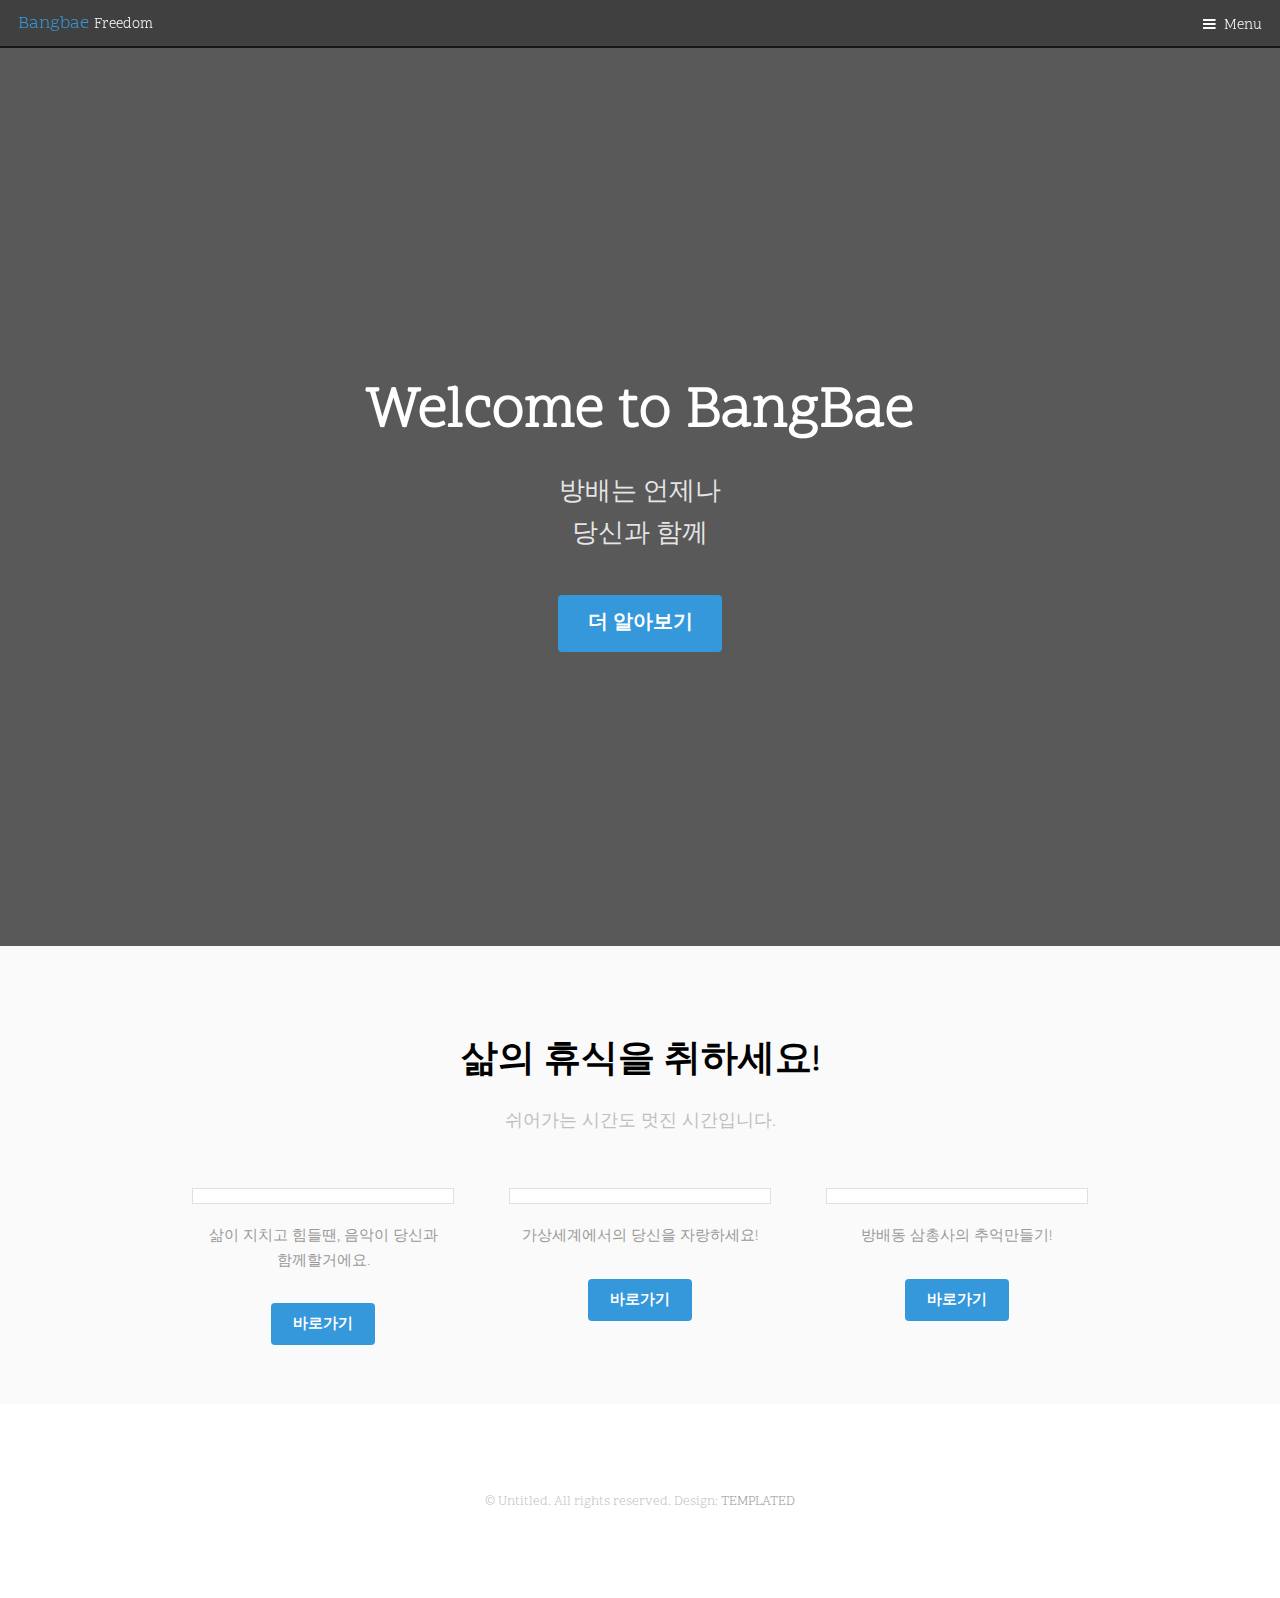
==== commit 157e26ea: "final" ====
--- a/BangBae/index.html
+++ b/BangBae/index.html
@@ -11,7 +11,7 @@
 <body class="subpage">
 <!-- Header -->
   <header id="header">
-    <div class="logo"><a href="index.html">Have Fun <span>by KCH</span></a></div>
+    <div class="logo"><a href="index.html">Bangbae <span>Freedom</span></a></div>
     <a href="#menu">Menu</a>
   </header>
 
@@ -20,16 +20,17 @@
     <ul class="links">
       <li><a href="music.html">Music</a></li>
       <li><a href="game.html">Game</a></li>
+      <li><a href="picture.html">Picture</a></li>
     </ul>
   </nav>
   <!-- Banner -->
     <section id="banner">
       <div class="inner">
         <header>
-          <h1>Suckers,</h1>
-          <p>처음 만들어보는건데 지랄하면<br />개 또라이 성직이새끼 ㅇㅈ?</p>
+          <h1>Welcome to BangBae</h1>
+          <p>방배는 언제나<br />    당신과 함께</p>
         </header>
-        <a href="#main" class="button big scrolly">더보기</a>
+        <a href="#main" class="button big scrolly">더 알아보기</a>
       </div>
     </section>
 
@@ -39,35 +40,41 @@
       <section class="wrapper style1">
         <div class="inner">
           <header class="align-center">
-            <h2>일단 메뉴 3개뿌님 ㅠㅠ</h2>
-            <p>부연설명따윈 필요없게찌 ?</p>
+            <h2>삶의 휴식을 취하세요!</h2>
+            <p>쉬어가는 시간도 멋진 시간입니다.</p>
           </header>
           <div class="flex flex-3">
             <div class="col align-center">
               <div class="image round fit">
-                <img src="[data-uri]" alt="" />
+                <img src="https://encrypted-tbn0.gstatic.com/images?q=tbn:ANd9GcRjb5BfD97vUOc2NGQ6a0L100RC3Ifum46aEueYV8n_hxSydbeh" alt="" />
               </div>
               <p>삶이 지치고 힘들땐, 음악이 당신과 함께할거에요.</p>
-              <a href="#" class="button">바로가기</a>
+              <a href="music.html" class="button">바로가기</a>
             </div>
             <div class="col align-center">
               <div class="image round fit">
-                <img src="https://sapphirenation.net/wp-content/uploads/2017/07/steam2-320x320.jpg" alt="" />
+                <img src="https://encrypted-tbn0.gstatic.com/images?q=tbn:ANd9GcTVeO7bUXW_xbP90Q0hvt4rNos_FZP0QYXx9Qj4J4d_ktRUtMHs" alt="" />
               </div>
-              <p>누가누가 더 엠생처럼 게임하나 자랑하기!</p>
-              <a href="#" class="button">바로가기</a>
+              <p>가상세계에서의 당신을 자랑하세요!</p>
+              <a href="game.html" class="button">바로가기</a>
             </div>
             <div class="col align-center">
               <div class="image round fit">
-                <img src="https://encrypted-tbn0.gstatic.com/images?q=tbn:ANd9GcQUKc3WonQdicKUyF29JamQzhBdy5pKnzh16ILfy3M6MS7zF0abfA" alt="" />
+                <img src="https://encrypted-tbn0.gstatic.com/images?q=tbn:ANd9GcQQCTU59DeCmsPZK-U6y7Lb2QDNM3hi3YBpAgCO9WuCi-hz-70ZkA" alt="" />
               </div>
-              <p>성직이가 쓴 시 보자</p>
-              <a href="#" class="button">바로가기</a>
+              <p>방배동 삼총사의 추억만들기!</p>
+              <a href="picture.html" class="button">바로가기</a>
             </div>
           </div>
         </div>
       </section>
   </div>
+  <!-- copyright -->
+  <footer id="footer">
+    <div class="copyright">
+      <p>&copy; Untitled. All rights reserved. Design: <a href="https://templated.co">TEMPLATED</a></p>
+    </div>
+  </footer>
   <!-- Scripts -->
     <script src="assets/js/jquery.min.js"></script>
     <script src="assets/js/jquery.scrolly.min.js"></script>
